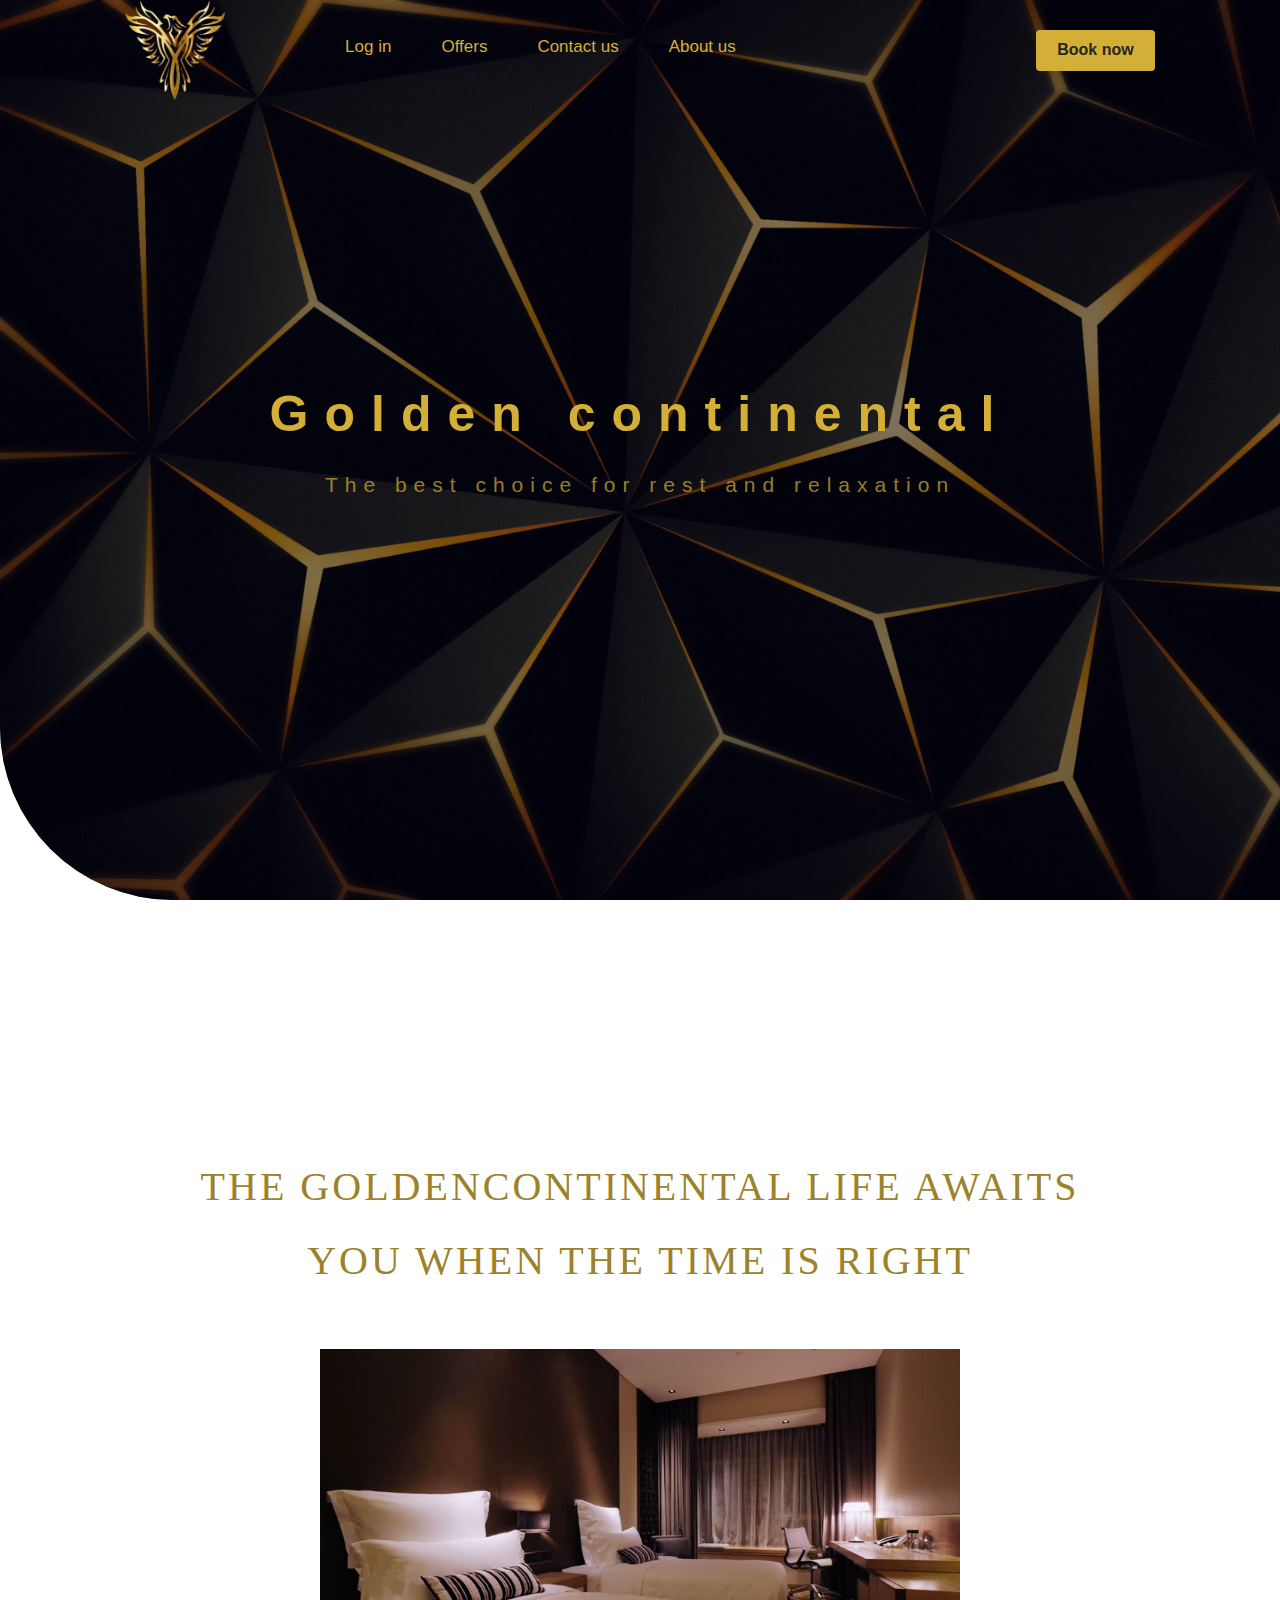
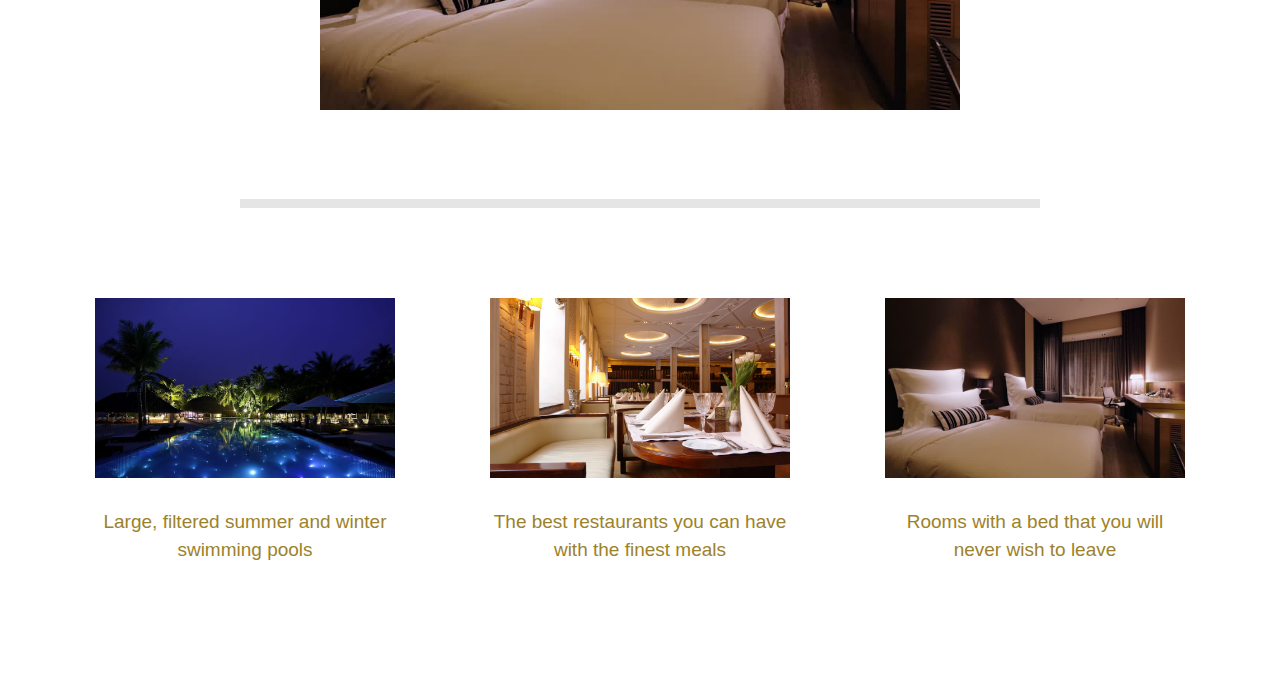
==== index.html @ 47ea2874 "not finished" ====
<!DOCTYPE html>
<html lang="en">

<head>
    <meta charset="UTF-8">
    <meta http-equiv="X-UA-Compatible" content="IE=edge">
    <meta name="viewport" content="width=device-width, initial-scale=1.0">
    <link rel="stylesheet" href="css/bootstrap.css">
    <link rel="stylesheet" href="css/index.css">

    <title>Golden continental</title>
</head>

<body>
    <header>
        <div class="container1">
            <div class="right-cont">
                <img src="images/download.png" alt="">
                <nav>
                    <ul>
                        <li>Log in</li>
                        <li>Offers</li>
                        <li>Contact us</li>
                        <li>About us</li>
                    </ul>
                </nav>
            </div>
            <button>Book now</button>
            <div class="icon-hamburger">
                <span></span>
                <span></span>
                <span></span>
            </div>
            <div class="icon-close">
                <span></span>
                <span></span>
            </div>
        </div>
        <div class="background">
            <h1>Golden continental</h1>
            <p>The best choice for rest and relaxation </p>
            <button>Book now</button>
        </div>
    </header>
    <div class="cont-fi-a">
        <h1>THE GOLDENCONTINENTAL LIFE AWAITS YOU
            WHEN THE TIME IS RIGHT</h1>
        <img src="images/4.jpg" alt="">
    </div>
    <hr>
    <hr>
    <hr>
    <hr>
    <hr>
    <hr>
    <hr>
    <hr>
    <hr>

    <div class="cont-se-a">
        <div>
            <img src="images/palm-trees-swimming-pool-night-wallpaper-preview.jpg" alt="">
            <p>Large, filtered summer and winter swimming pools</p>
        </div>
        <div>
            <img src="images/restaurants-lighting-design.jpg" alt="">
            <p>The best restaurants you can have with the finest meals</p>
        </div>
        <div>
            <img src="images/4.jpg" alt="">
            <p>Rooms with a bed that you will never wish to leave</p>
        </div>
    </div>









    <script src="js/jquery-3.5.1.min.js"></script>
    <script src="js/bootstrap.min.js"></script>
    <script src="js/index.js"></script>

</body>

</html>
---- css/index.css ----
::selection
{
    background-color: black;
    color: cornsilk;
}

/*heeder*/
header
{
    background-color: black;
    height: 100vh;
    border-radius: 0 0 0 173px;
}
header .container1
{
    
    height: 100px;
    padding: 0;
    margin: 0px;
    display: flex;
    justify-content: space-around;
    align-items: center;
    z-index: 2;
    position: relative;
    
    
}
header .container1 .right-cont
{
    display: flex;
    align-items: center;
    overflow: hidden;
}
header .container1 .right-cont nav ul
{
    display: flex;
    list-style: none;
    margin-left: 80px;
    margin-top: 10px;

}
header .container1 .right-cont nav ul li
{
    color:#D4AF37 ;
    font-weight: 500;
    margin-right: 50px;
    font-size: 17px;
    cursor: pointer;

}
header .container1 .right-cont nav ul li:hover
{
    text-decoration: underline  ;
}
header .container1 .right-cont nav ul li:active
{
    color:grey;
}
header .container1 img
{
    width: 100px;
}
 button
{
    background-color:#D4AF37;
    font-weight: bold;
    border: none;
    color: rgb(37, 37, 37);
    border-radius: 4px;
    width: 119px;
    height: 41px;
    cursor: pointer;
    z-index: 2;
}
header .container1 button:hover
{
    background-color: black;
    color: #D4AF37;
}
button:focus
{
    outline: none;
}
header .background
{
    position: relative;
    top: -100px;
    height: 100vh;
    display: flex;
    flex-direction: column;
    align-items: center;
    justify-content: center;
} 
header .background::before
{
    background-image: url("../images/triangle-solid-black-gold-4k-abstract.jpg");
    content: "";
    background-repeat: no-repeat;
    background-size:cover;
    opacity: .5;
    position: absolute;
    top: 0px;
    right: 0px;
    bottom: 0px;
    left: 0px;
    z-index: 1;
    border-radius: 0 0 0 173px;
}
header .background h1
{
    color:#D4AF37;
    font-size: 50px;
    font-weight: bold;
    letter-spacing: 16px;  
    z-index: 1; 
}
header .background p
{
    color: #D4AF37;
    margin-top: 17px;
    font-size: 21px;
    opacity: .7;
    font-weight: 500;
    letter-spacing: 7px;
    z-index: 1;
}
.background button
{
    display: none;
}
.icon-hamburger
{
    display: flex;
    flex-direction: column;
    display: none;
    
}
.icon-hamburger span
{
    width: 50px;
    height: 2px;
    background-color: #D4AF37; 
    margin-top: 10px;
    
}
.icon-close
{
    display: flex;
    flex-direction: column;
    display: none;
}
.icon-close span
{
    width: 50px;
    height: 5px;
    background-color: #D4AF37;
    margin: -2px; 
}
.icon-close span:first-of-type
{
    transform: rotateZ(45deg);
}
.icon-close span:last-of-type
{
    transform: rotateZ(-45deg);

}
@media only screen and (max-width:500px)
{
    header .container1 .right-cont nav
    {
        display: none;
        height: 354px;
    }
    header .background h1
    {
        margin-bottom: 41px;
        font-size:2em;
        letter-spacing: 3px;
    }
    header .background p
    {
        letter-spacing: 3px;
        font-size: 24px;
        padding-right: 5%;
        padding-left: 5%;
        text-align: center;
        margin-bottom: 50px;
    }
    header .container1 button
    {
        display: none;
    }
    .background button
    {
        display: block;
        z-index: 1;
    }
    header .container1 img
    {
        width: 80px;
        margin: 0;;
    }
    .icon-hamburger
    {
        display: inherit;
    }
    header .container1 .right-cont nav ul
    {
        flex-direction: column;
        align-items: center;
        margin: auto;
        margin-top: 50px;
    }
    header .container1 .right-cont nav ul li
    {
        font-size: 26px;
        margin-bottom: 30px;
    }
}
/*header*/
/*cont-fi-a*/
.cont-fi-a
{
    margin-top: 250px;
    display: flex;
    flex-direction:column ;
    align-items: center;
}
.cont-fi-a h1
{
    font-weight: 100;
    font-family: "ui-monospace";
    margin: auto 15% 4% 15%;
    text-align: center;
    line-height: 74px;
    letter-spacing: 3px;
    color: #9c822b

}
.cont-fi-a img
{
    width: 50%;
    margin-bottom: 100px;
}
@media only screen and (max-width:500px)
{
    .cont-fi-a h1
    {
        font-size: 161%;
        line-height: 41px;
        letter-spacing: 4px;
    }
    .cont-fi-a img
    {

        margin-top:50px;
        width: 80%;
    }
}
/*cont-fi-a*/
hr
{
    height: 1px;
    width: 800px;
    color:;
    margin: -3px auto;
}
/*cont-se-a*/
.cont-se-a 
{
    margin-top:100px ;
    display: flex;
    justify-content: space-evenly;
    margin-bottom: 100px;
}
.cont-se-a div
{
    width: 300px;
    display: flex;
    flex-direction: column;
    align-items: center;
    text-align: center;
}

.cont-se-a img
{
    height: 180px;
    width: 300px;
    margin-bottom: 30px;
}
.cont-se-a p
{
    color: #9c822b ;
    font-size: 19px;
    font-weight: 400;
}

/*cont-se-a*/
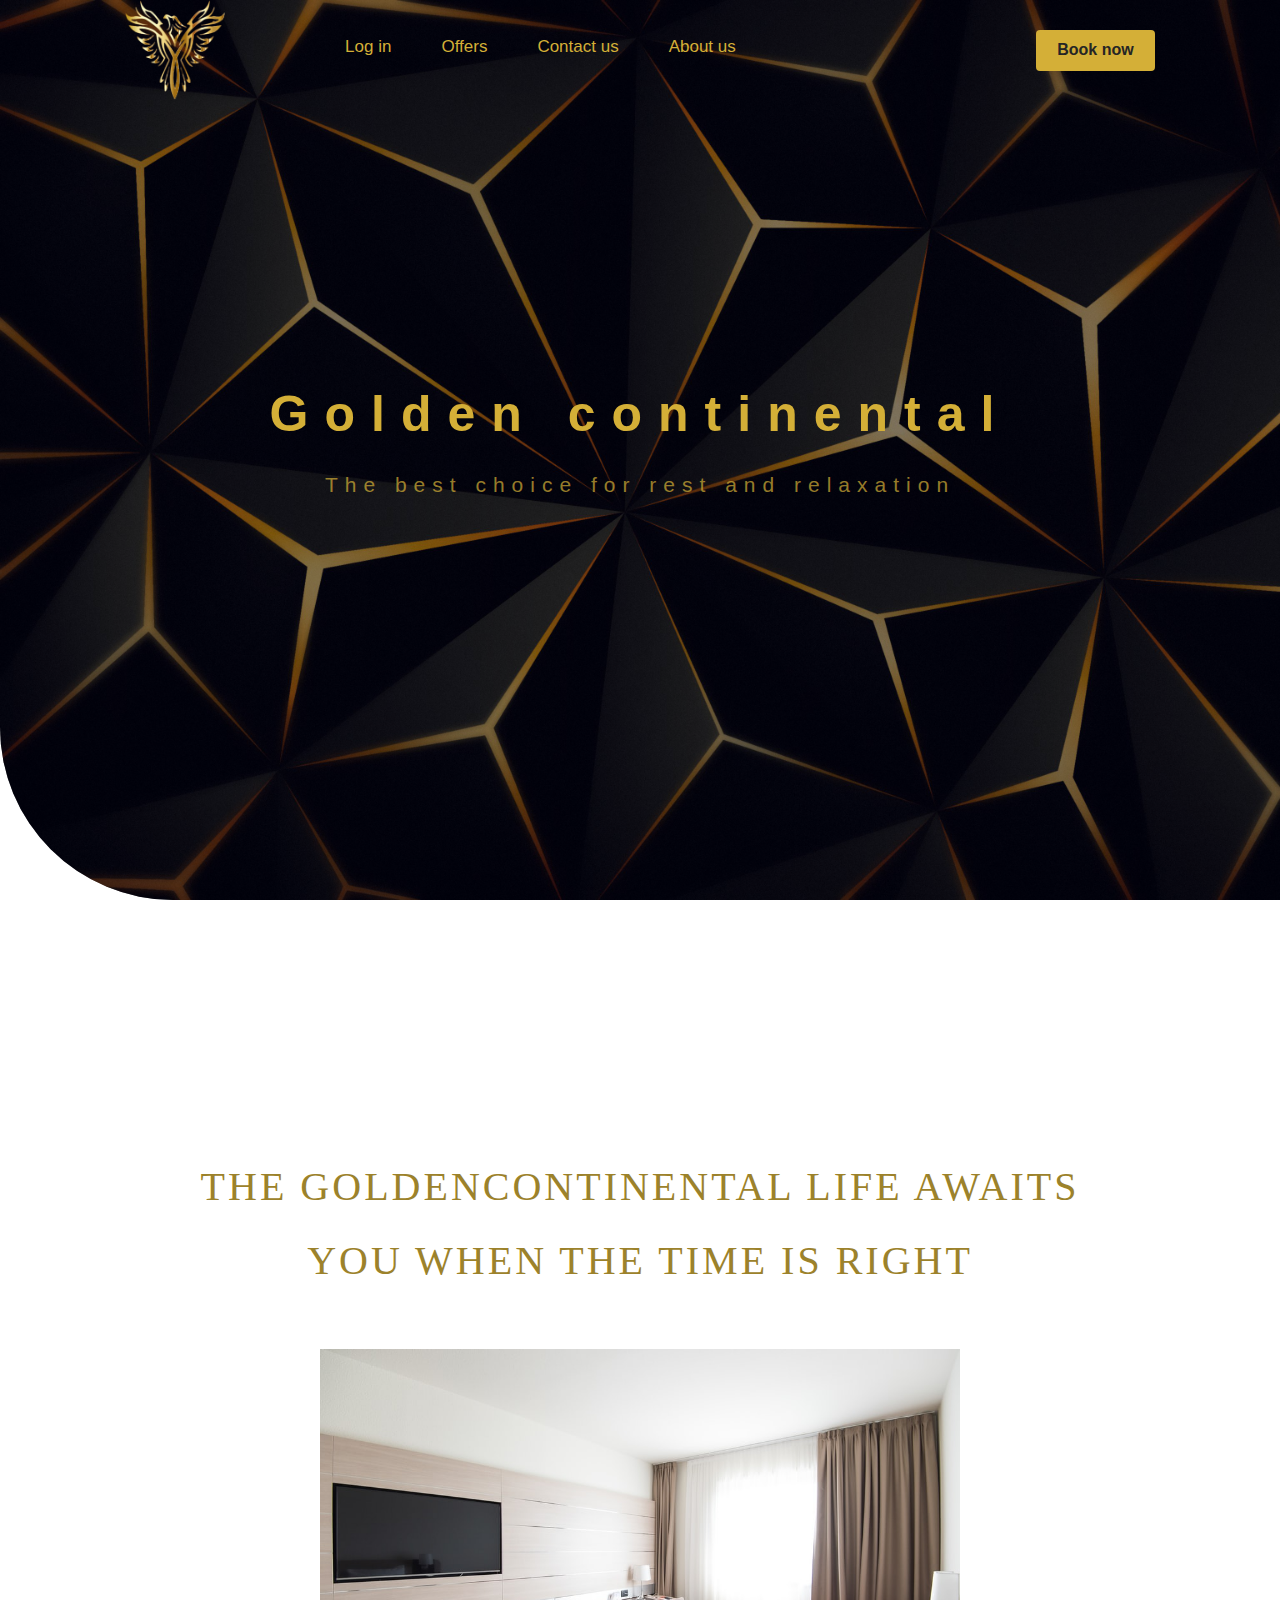
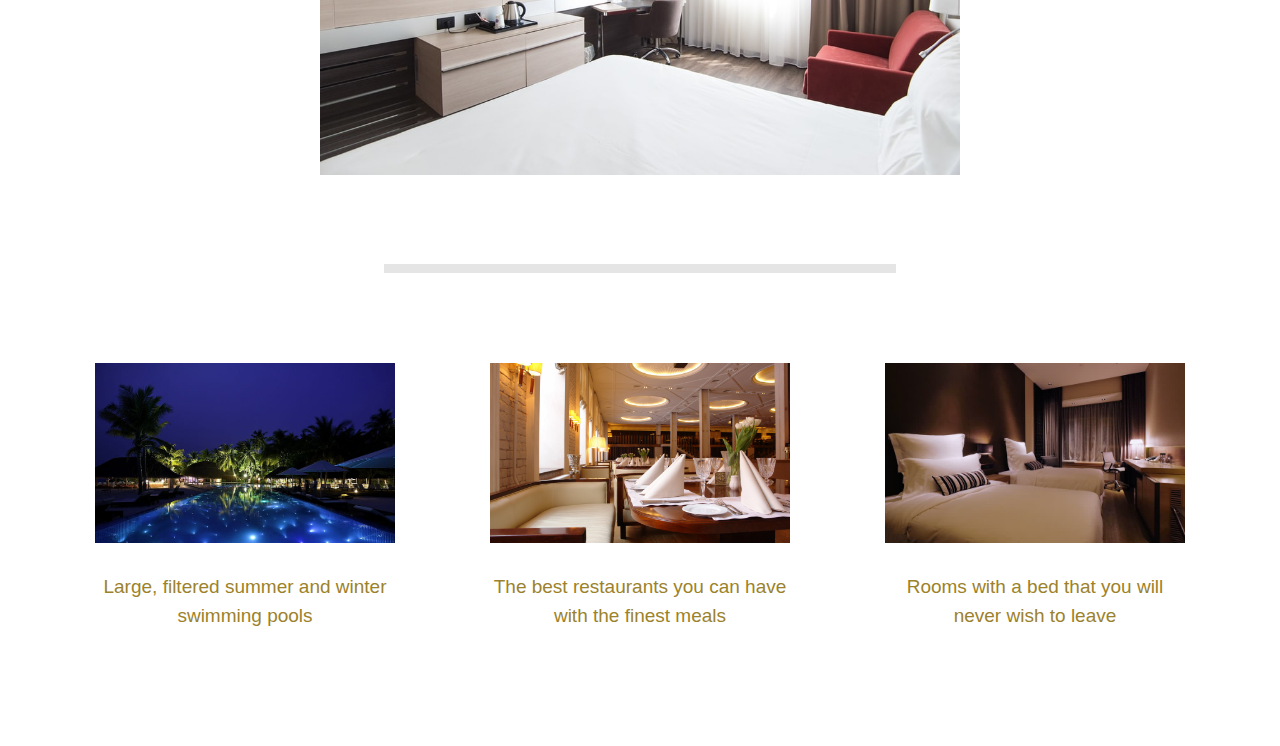
==== commit 33241c07: "not finished" ====
--- a/index.html
+++ b/index.html
@@ -45,7 +45,7 @@
     <div class="cont-fi-a">
         <h1>THE GOLDENCONTINENTAL LIFE AWAITS YOU
             WHEN THE TIME IS RIGHT</h1>
-        <img src="images/4.jpg" alt="">
+        <img src="images/photo-1576675784432-994941412b3d.jpg" alt="">
     </div>
     <hr>
     <hr>
--- a/css/index.css
+++ b/css/index.css
@@ -262,8 +262,7 @@
 hr
 {
     height: 1px;
-    width: 800px;
-    color:;
+    width: 40%;
     margin: -3px auto;
 }
 /*cont-se-a*/
@@ -273,6 +272,7 @@
     display: flex;
     justify-content: space-evenly;
     margin-bottom: 100px;
+    flex-wrap: wrap;
 }
 .cont-se-a div
 {
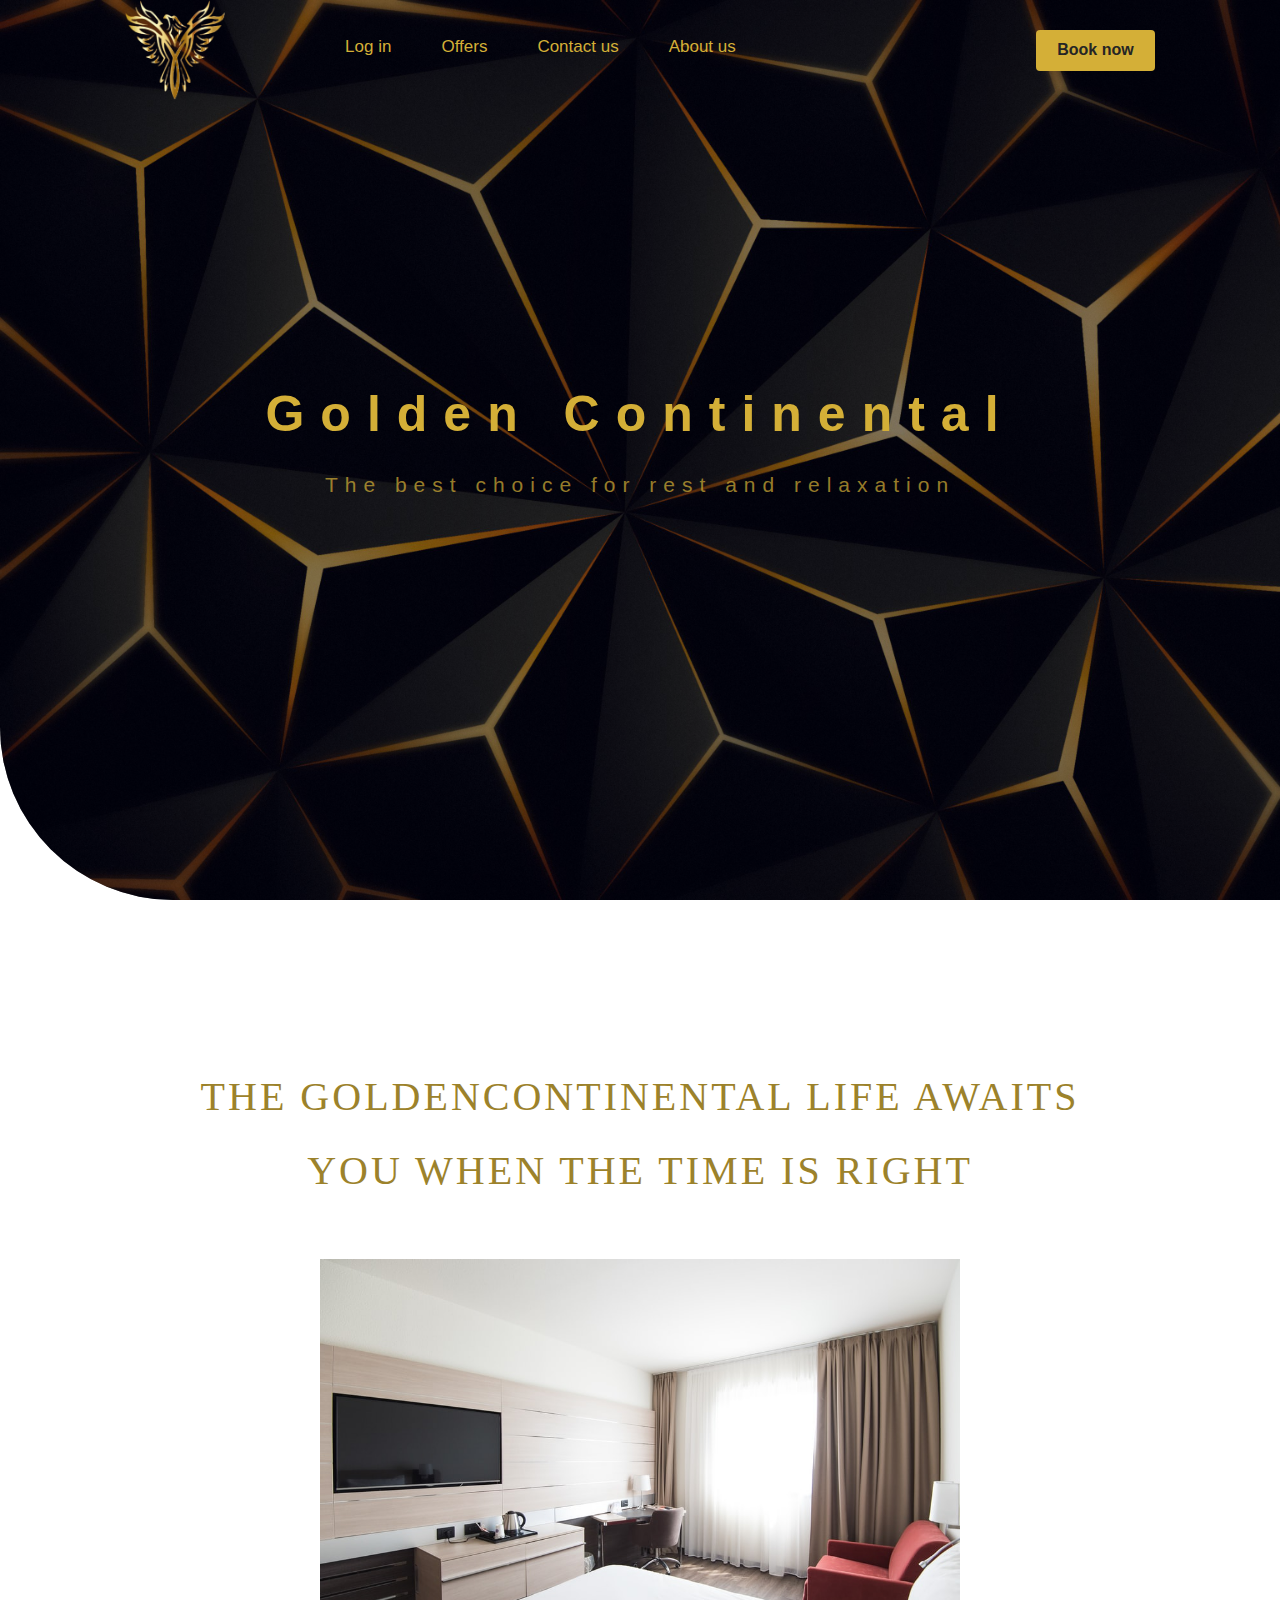
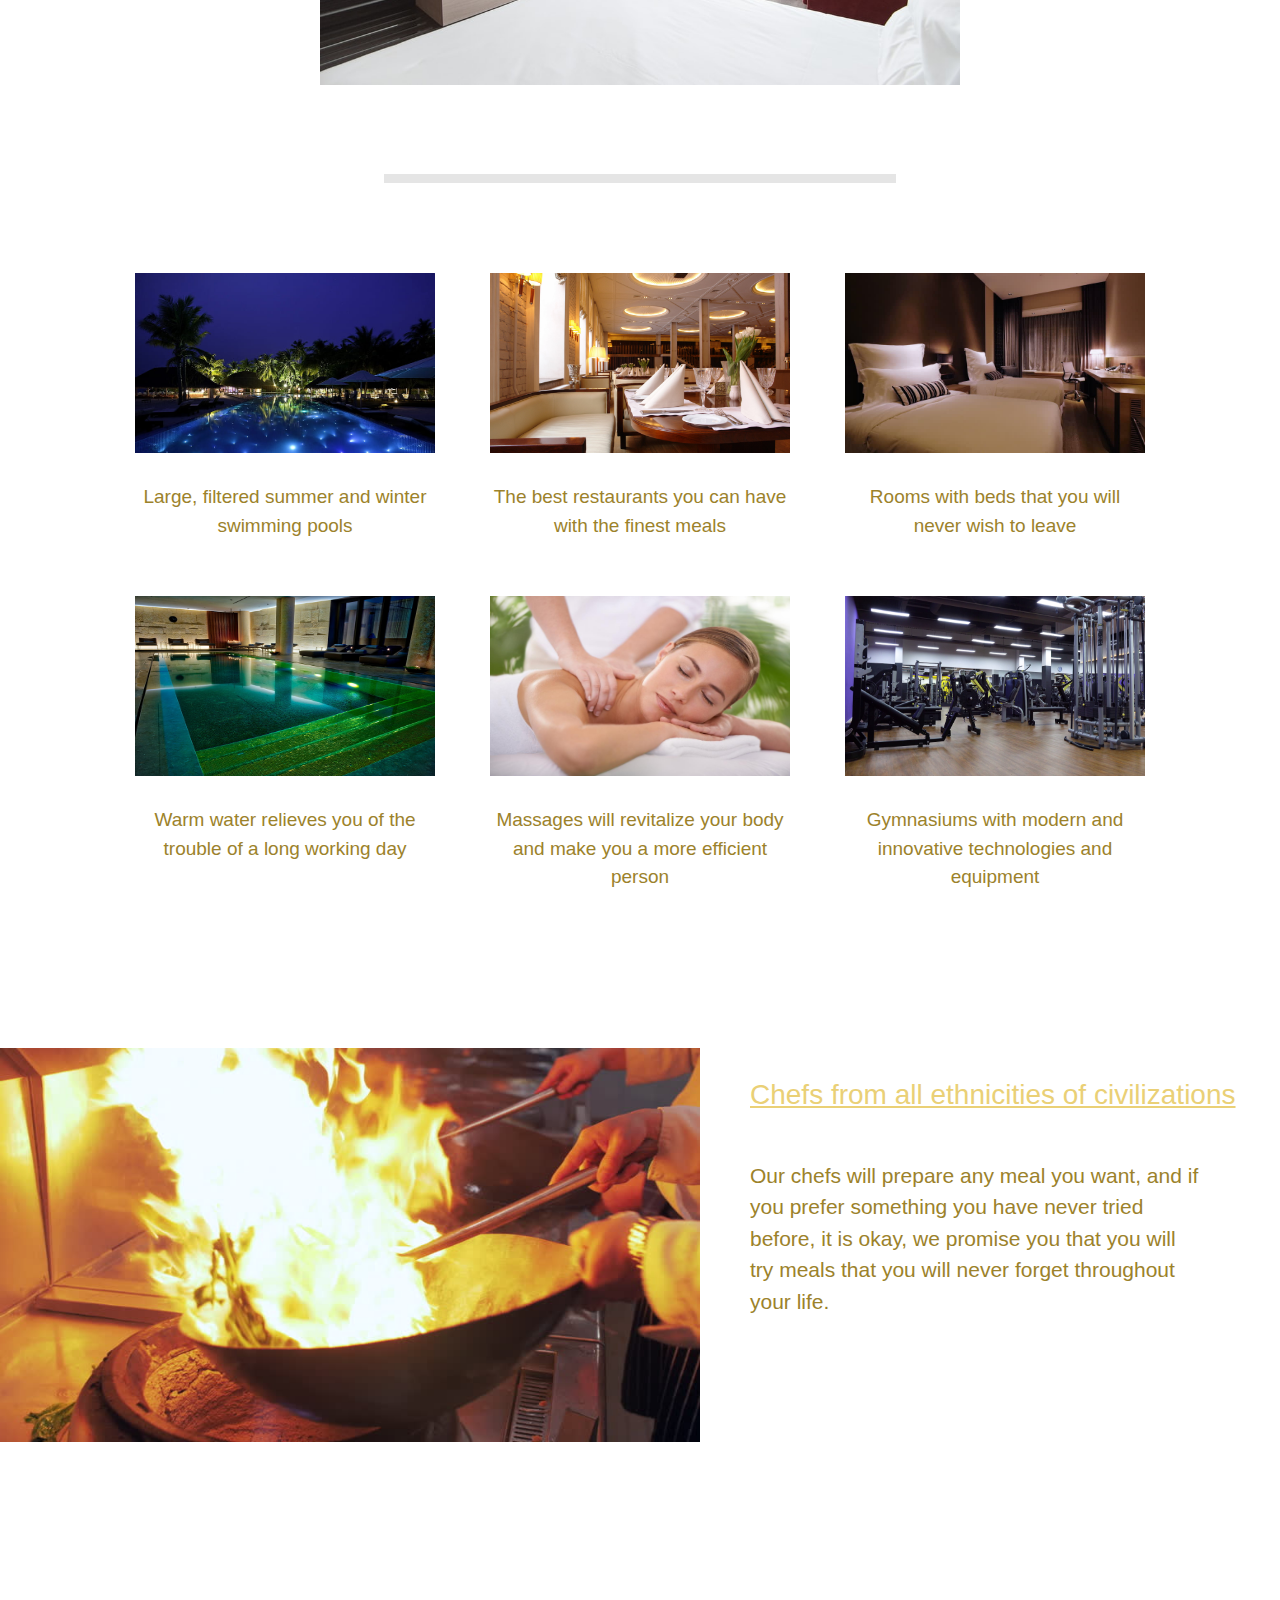
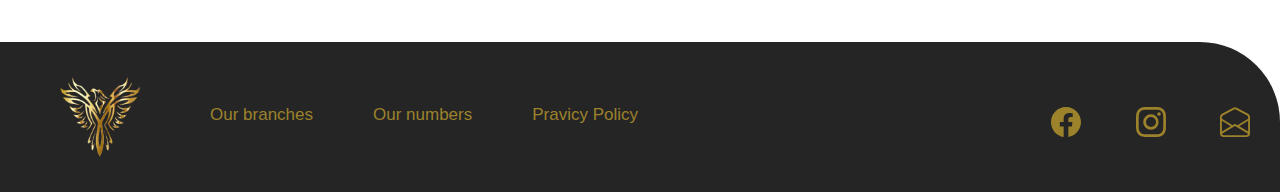
==== commit 0d86da30: "finished" ====
--- a/index.html
+++ b/index.html
@@ -8,7 +8,7 @@
     <link rel="stylesheet" href="css/bootstrap.css">
     <link rel="stylesheet" href="css/index.css">
 
-    <title>Golden continental</title>
+    <title>Golden Continental</title>
 </head>
 
 <body>
@@ -37,7 +37,7 @@
             </div>
         </div>
         <div class="background">
-            <h1>Golden continental</h1>
+            <h1>Golden Continental</h1>
             <p>The best choice for rest and relaxation </p>
             <button>Book now</button>
         </div>
@@ -68,12 +68,52 @@
         </div>
         <div>
             <img src="images/4.jpg" alt="">
-            <p>Rooms with a bed that you will never wish to leave</p>
+            <p>Rooms with beds that you will never wish to leave</p>
+        </div>
+        <div>
+            <img src="images/pool-4k-for-desktop-hd-wallpaper-preview.jpg" alt="">
+            <p>Warm water relieves you of the trouble of a long working day</p>
+        </div>
+        <div>
+            <img src="images/f48bea6d93f02b6201d455607686fa6f.jpeg" alt="">
+            <p>Massages will revitalize your body and make you a more efficient person</p>
+        </div>
+        <div>
+            <img src="images/videoblocks-the-interior-of-an-empty-gym_bemcxtfgim_thumbnail-1080_12.png" alt="">
+            <p>Gymnasiums with modern and innovative technologies and equipment</p>
         </div>
     </div>
-
-
-
+    <div class="cont-thi-a">
+        <img src="images/1.jpg" alt="">
+        <div>
+            <h3>Chefs from all ethnicities of civilizations</h3>
+            <p>Our chefs will prepare any meal you want, and if you prefer something you have never tried before, it is
+                okay, we promise you that you will try meals that you will never forget throughout your life.</p>
+        </div>
+    </div>
+    <footer>
+        <nav>
+            <img src="images/download.png" alt="">
+            <ul>
+                <li>Our branches</li>
+                <li>Our numbers</li>
+                <li>Pravicy Policy</li>
+            </ul>
+        </nav>
+        <div>
+            <svg xmlns="http://www.w3.org/2000/svg" width="30" height="30" fill="currentColor" class="bi bi-facebook"
+                viewBox="0 0 16 16">
+                <path
+                    d="M16 8.049c0-4.446-3.582-8.05-8-8.05C3.58 0-.002 3.603-.002 8.05c0 4.017 2.926 7.347 6.75 7.951v-5.625h-2.03V8.05H6.75V6.275c0-2.017 1.195-3.131 3.022-3.131.876 0 1.791.157 1.791.157v1.98h-1.009c-.993 0-1.303.621-1.303 1.258v1.51h2.218l-.354 2.326H9.25V16c3.824-.604 6.75-3.934 6.75-7.951z" />
+            </svg>
+            <svg xmlns="http://www.w3.org/2000/svg" width="30" height="30" fill="currentColor" class="bi bi-instagram" viewBox="0 0 16 16">
+                <path d="M8 0C5.829 0 5.556.01 4.703.048 3.85.088 3.269.222 2.76.42a3.917 3.917 0 0 0-1.417.923A3.927 3.927 0 0 0 .42 2.76C.222 3.268.087 3.85.048 4.7.01 5.555 0 5.827 0 8.001c0 2.172.01 2.444.048 3.297.04.852.174 1.433.372 1.942.205.526.478.972.923 1.417.444.445.89.719 1.416.923.51.198 1.09.333 1.942.372C5.555 15.99 5.827 16 8 16s2.444-.01 3.298-.048c.851-.04 1.434-.174 1.943-.372a3.916 3.916 0 0 0 1.416-.923c.445-.445.718-.891.923-1.417.197-.509.332-1.09.372-1.942C15.99 10.445 16 10.173 16 8s-.01-2.445-.048-3.299c-.04-.851-.175-1.433-.372-1.941a3.926 3.926 0 0 0-.923-1.417A3.911 3.911 0 0 0 13.24.42c-.51-.198-1.092-.333-1.943-.372C10.443.01 10.172 0 7.998 0h.003zm-.717 1.442h.718c2.136 0 2.389.007 3.232.046.78.035 1.204.166 1.486.275.373.145.64.319.92.599.28.28.453.546.598.92.11.281.24.705.275 1.485.039.843.047 1.096.047 3.231s-.008 2.389-.047 3.232c-.035.78-.166 1.203-.275 1.485a2.47 2.47 0 0 1-.599.919c-.28.28-.546.453-.92.598-.28.11-.704.24-1.485.276-.843.038-1.096.047-3.232.047s-2.39-.009-3.233-.047c-.78-.036-1.203-.166-1.485-.276a2.478 2.478 0 0 1-.92-.598 2.48 2.48 0 0 1-.6-.92c-.109-.281-.24-.705-.275-1.485-.038-.843-.046-1.096-.046-3.233 0-2.136.008-2.388.046-3.231.036-.78.166-1.204.276-1.486.145-.373.319-.64.599-.92.28-.28.546-.453.92-.598.282-.11.705-.24 1.485-.276.738-.034 1.024-.044 2.515-.045v.002zm4.988 1.328a.96.96 0 1 0 0 1.92.96.96 0 0 0 0-1.92zm-4.27 1.122a4.109 4.109 0 1 0 0 8.217 4.109 4.109 0 0 0 0-8.217zm0 1.441a2.667 2.667 0 1 1 0 5.334 2.667 2.667 0 0 1 0-5.334z"/>
+              </svg>
+              <svg xmlns="http://www.w3.org/2000/svg" width="30" height="30" fill="currentColor" class="bi bi-envelope-open" viewBox="0 0 16 16">
+                <path d="M8.47 1.318a1 1 0 0 0-.94 0l-6 3.2A1 1 0 0 0 1 5.4v.818l5.724 3.465L8 8.917l1.276.766L15 6.218V5.4a1 1 0 0 0-.53-.882l-6-3.2zM15 7.388l-4.754 2.877L15 13.117v-5.73zm-.035 6.874L8 10.083l-6.965 4.18A1 1 0 0 0 2 15h12a1 1 0 0 0 .965-.738zM1 13.117l4.754-2.852L1 7.387v5.73zM7.059.435a2 2 0 0 1 1.882 0l6 3.2A2 2 0 0 1 16 5.4V14a2 2 0 0 1-2 2H2a2 2 0 0 1-2-2V5.4a2 2 0 0 1 1.059-1.765l6-3.2z"/>
+              </svg>
+        </div>
+    </footer>
 
 
 
--- a/css/index.css
+++ b/css/index.css
@@ -222,7 +222,7 @@
 /*cont-fi-a*/
 .cont-fi-a
 {
-    margin-top: 250px;
+    margin-top: 160px;
     display: flex;
     flex-direction:column ;
     align-items: center;
@@ -273,6 +273,8 @@
     justify-content: space-evenly;
     margin-bottom: 100px;
     flex-wrap: wrap;
+    padding-left: 80px;
+    padding-right: 80px;
 }
 .cont-se-a div
 {
@@ -281,6 +283,7 @@
     flex-direction: column;
     align-items: center;
     text-align: center;
+    margin-bottom: 40px;
 }
 
 .cont-se-a img
@@ -295,5 +298,149 @@
     font-size: 19px;
     font-weight: 400;
 }
-
-/*cont-se-a*/+/*cont-thi-a*/
+.cont-thi-a
+{
+    display: flex;
+    justify-content: space-between;
+    margin-bottom: 200px;
+}
+.cont-thi-a img
+{
+    width: 700px;
+}
+.cont-thi-a div
+{
+    padding-left: 50px;
+    padding-top: 30px;
+}
+.cont-thi-a div h3
+{
+    color: #ead076;
+    text-decoration: underline;
+}
+.cont-thi-a div p
+{
+    padding-right: 80px;
+    padding-top: 40px;
+    font-size: 21px;
+    color: #9c822b ;;
+}
+@media only screen and (max-width:500px)
+{
+    .cont-thi-a
+    {
+        flex-direction: column;
+        align-items: center;
+    }
+    .cont-thi-a div
+    {
+        margin: auto;
+        padding: initial;
+        display: flex;
+        flex-direction: column;
+        align-items: center;
+    }
+    .cont-thi-a img
+    {
+        width: 368px;
+    }
+    .cont-thi-a div h3
+    {
+        font-size: 27px;
+        margin-bottom: 30px;
+        margin-top: 20px;
+        text-align: center;
+    }
+    .cont-thi-a div p
+    {
+        text-align: center;
+        font-size: 1.7em;
+        padding: initial;
+        margin: auto;
+        padding-right: 8%;
+        padding-left: 8%;
+    }
+}
+/*cont-thi-a*/
+/*footer*/
+footer
+{
+    height: 150px;
+    background-color: rgb(37, 37, 37);
+    border-radius: 0px 80px 0px 0px ;
+    display: flex;
+    justify-content: space-between;
+}
+footer  nav img
+{
+    width: 80px;
+    object-fit: contain;
+}
+footer nav
+{
+    display: flex;
+    margin-left: 60px;
+}
+footer nav ul
+{
+    display: flex;
+    list-style: none;
+    margin-top: 30PX;
+}
+footer nav ul li 
+{
+    color: #9c822b;
+    margin: 30px;
+    font-size: 17PX;
+    font-weight: 500;
+    cursor: pointer;
+}
+footer nav ul li:hover
+{
+    text-decoration: underline;
+}
+footer nav ul li:active
+{
+    color: #ceb359;
+}
+footer div svg
+{
+    
+    color: #9c822b;
+    margin: 20px;
+    margin-top: 65px;
+    margin-right: 30px;
+    cursor: pointer;
+}
+footer div svg:active
+{
+    color: #ead076;;
+}
+@media only screen and (max-width:500px)
+{
+    footer
+    {
+        flex-direction: column;
+        height: 600px;
+        align-items: center;
+    }
+    footer nav 
+    {
+        flex-direction: column;
+        align-items: center;
+        margin: initial;
+        margin-top: 50px;
+    }
+    footer nav ul
+    {
+        flex-direction: column;
+        align-items: center;
+        padding-left: initial;
+    }
+    footer nav ul li
+    {
+        font-size: 20px;
+    }
+}
+/*footer*/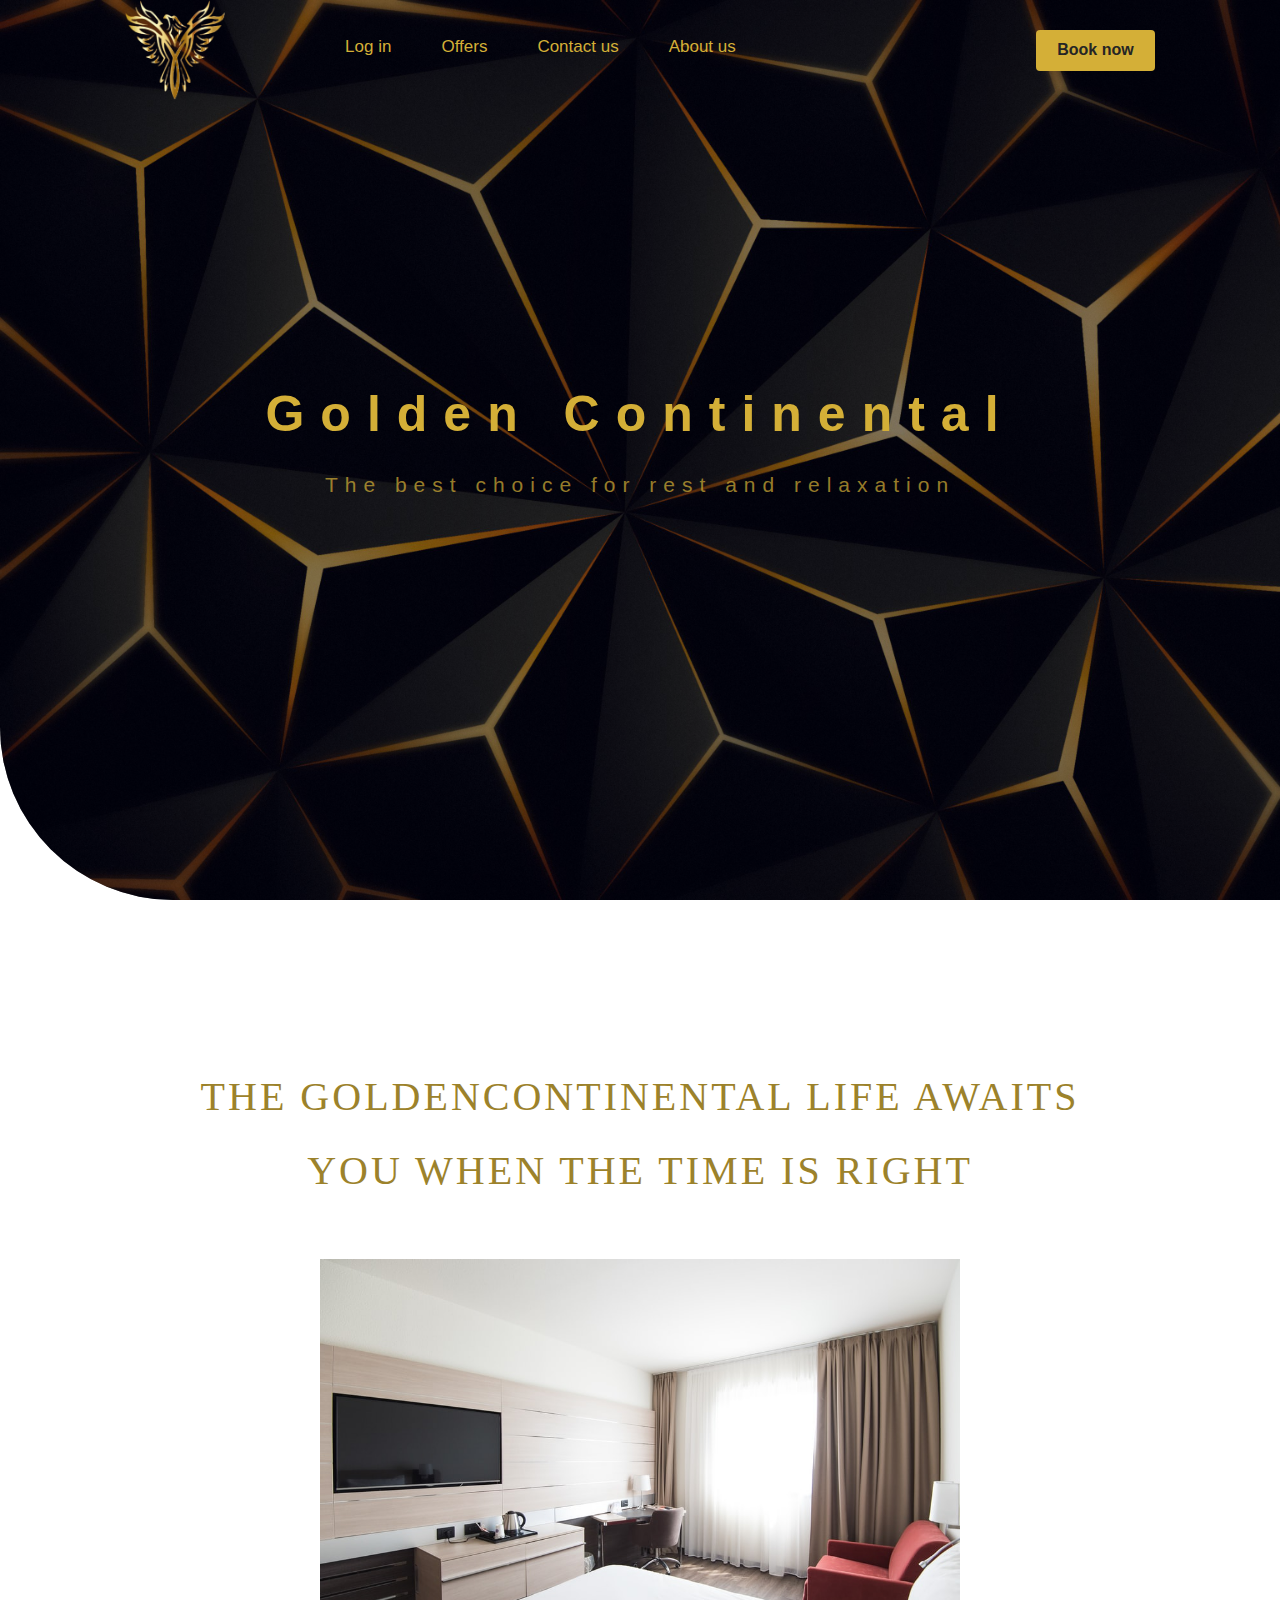
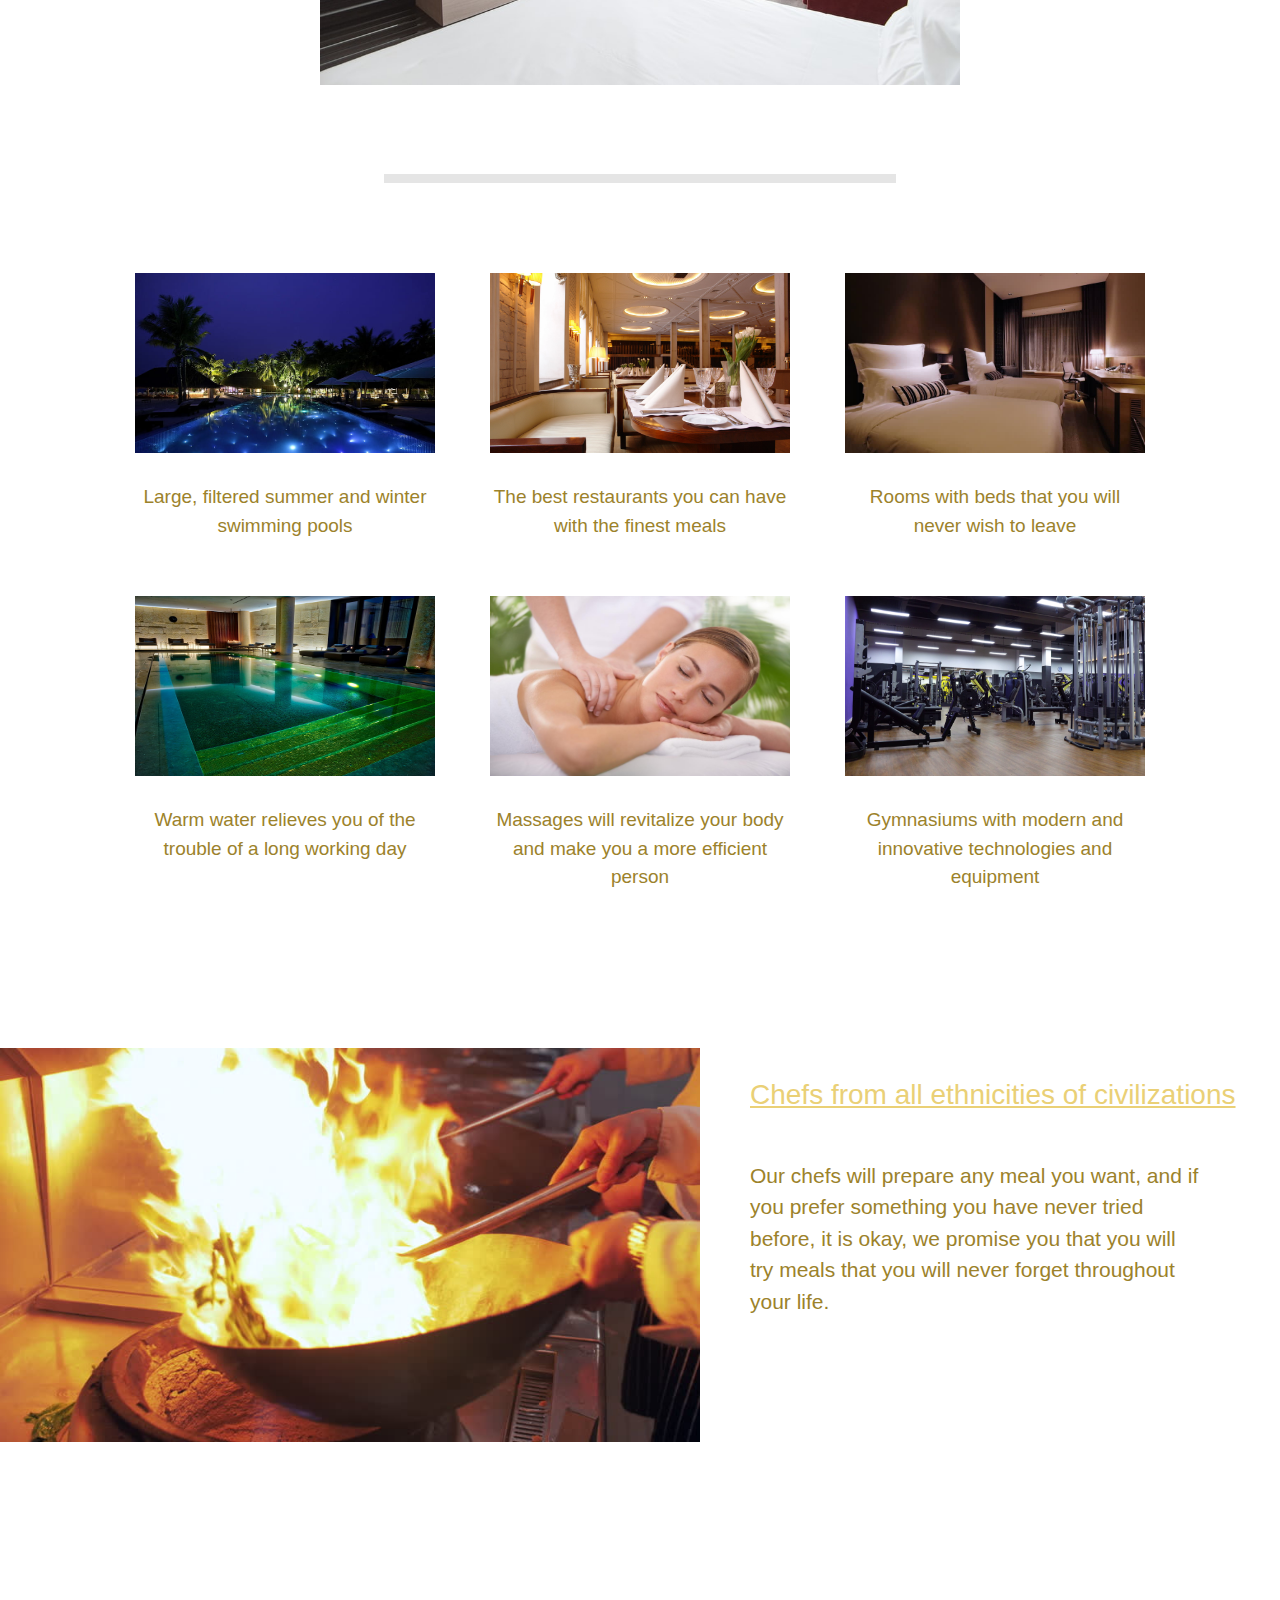
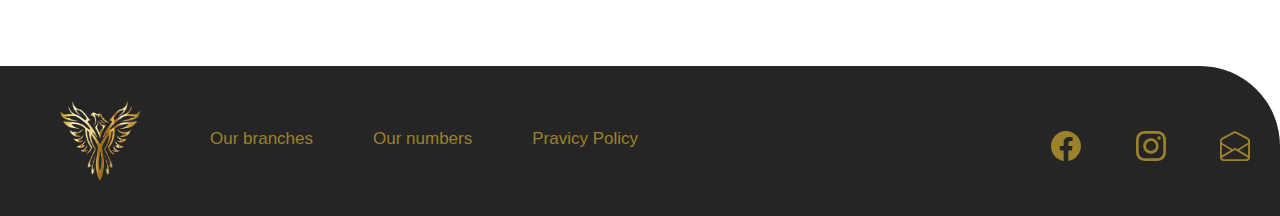
==== commit 88b19acb: "links added" ====
--- a/index.html
+++ b/index.html
@@ -18,10 +18,10 @@
                 <img src="images/download.png" alt="">
                 <nav>
                     <ul>
-                        <li>Log in</li>
-                        <li>Offers</li>
-                        <li>Contact us</li>
-                        <li>About us</li>
+                        <li> <a href=""> Log in </a></li>
+                        <li> <a href="">Offers</a></li>
+                        <li><a href="#b">Contact us</a></li>
+                        <li> <a href="#a">About us</a></li>
                     </ul>
                 </nav>
             </div>
@@ -47,7 +47,7 @@
             WHEN THE TIME IS RIGHT</h1>
         <img src="images/photo-1576675784432-994941412b3d.jpg" alt="">
     </div>
-    <hr>
+    <hr id="a">
     <hr>
     <hr>
     <hr>
@@ -91,6 +91,7 @@
                 okay, we promise you that you will try meals that you will never forget throughout your life.</p>
         </div>
     </div>
+    <br id="b">
     <footer>
         <nav>
             <img src="images/download.png" alt="">
--- a/css/index.css
+++ b/css/index.css
@@ -1,3 +1,7 @@
+html 
+{
+        scroll-behavior: smooth;
+}
 ::selection
 {
     background-color: black;
@@ -39,7 +43,7 @@
     margin-top: 10px;
 
 }
-header .container1 .right-cont nav ul li
+header .container1 .right-cont nav ul  li a
 {
     color:#D4AF37 ;
     font-weight: 500;
@@ -212,10 +216,11 @@
         margin: auto;
         margin-top: 50px;
     }
-    header .container1 .right-cont nav ul li
+    header .container1 .right-cont nav ul li a
     {
         font-size: 26px;
         margin-bottom: 30px;
+        display: block;
     }
 }
 /*header*/
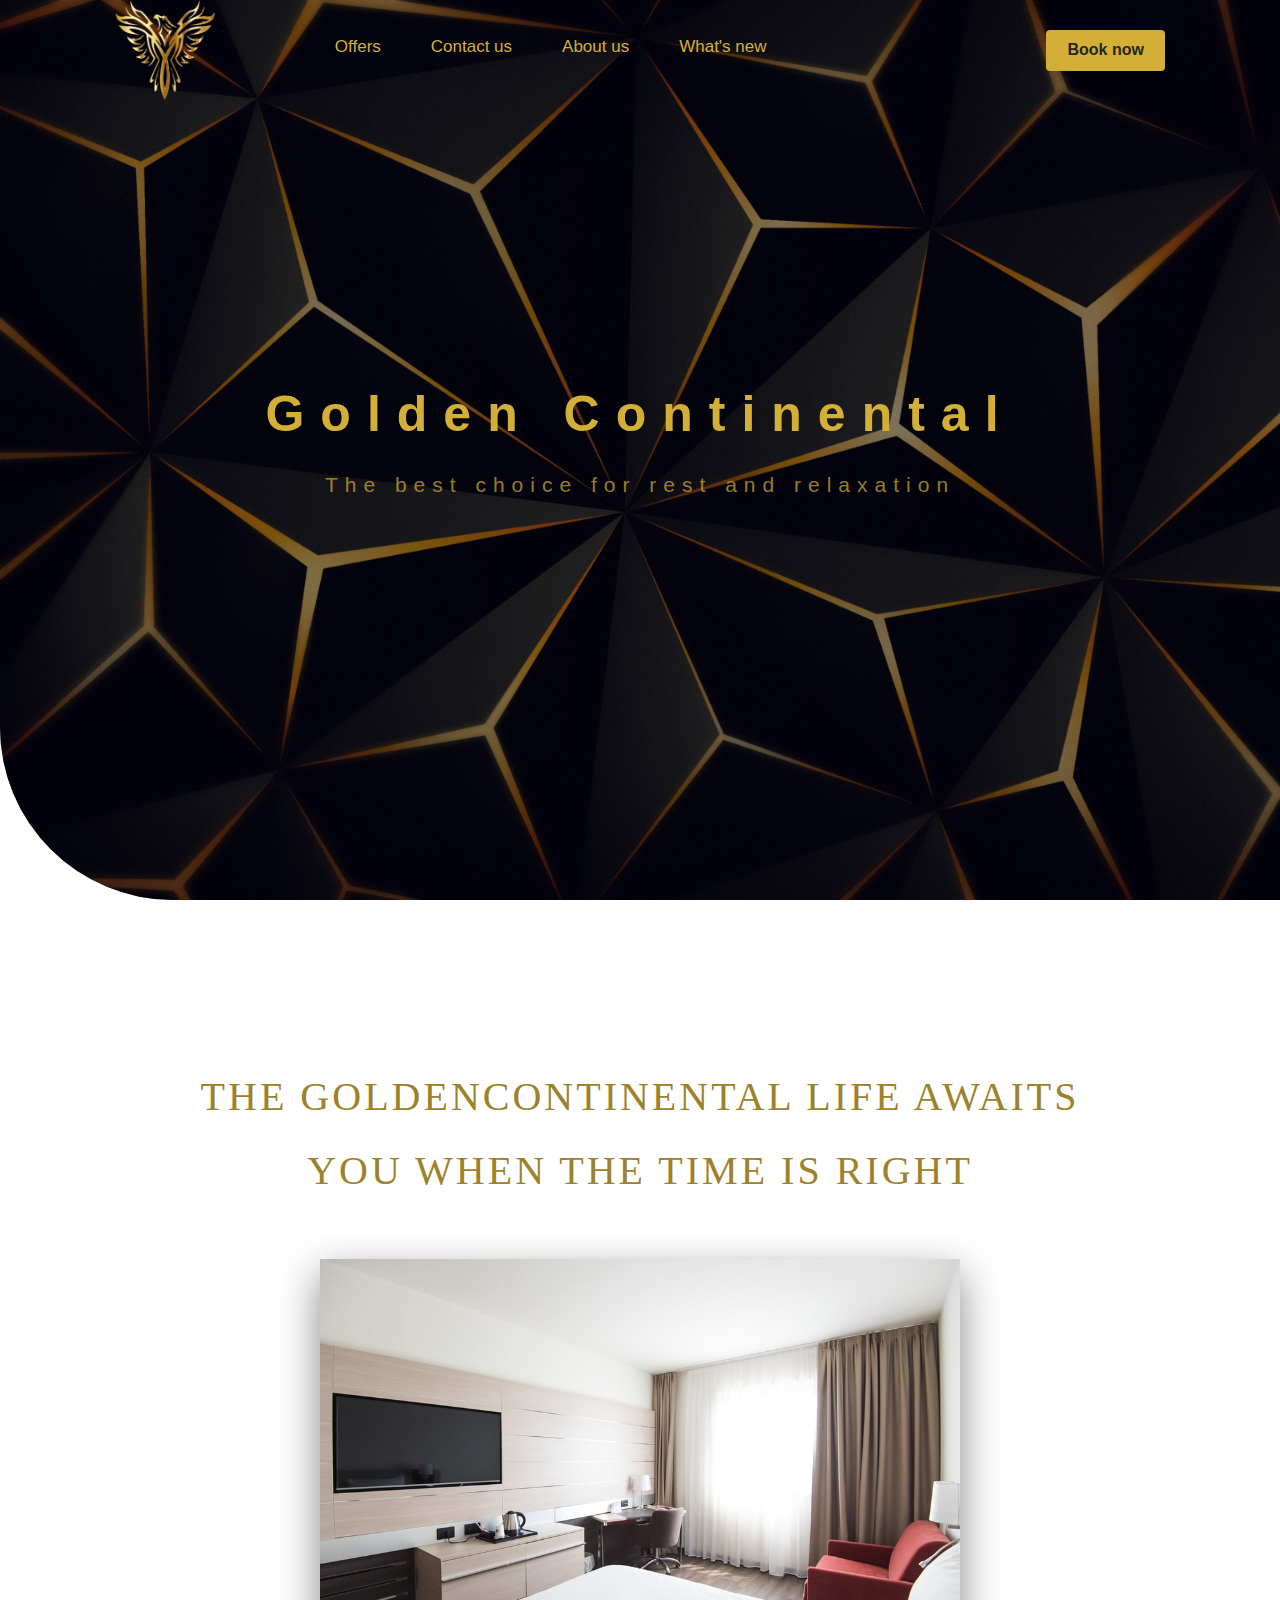
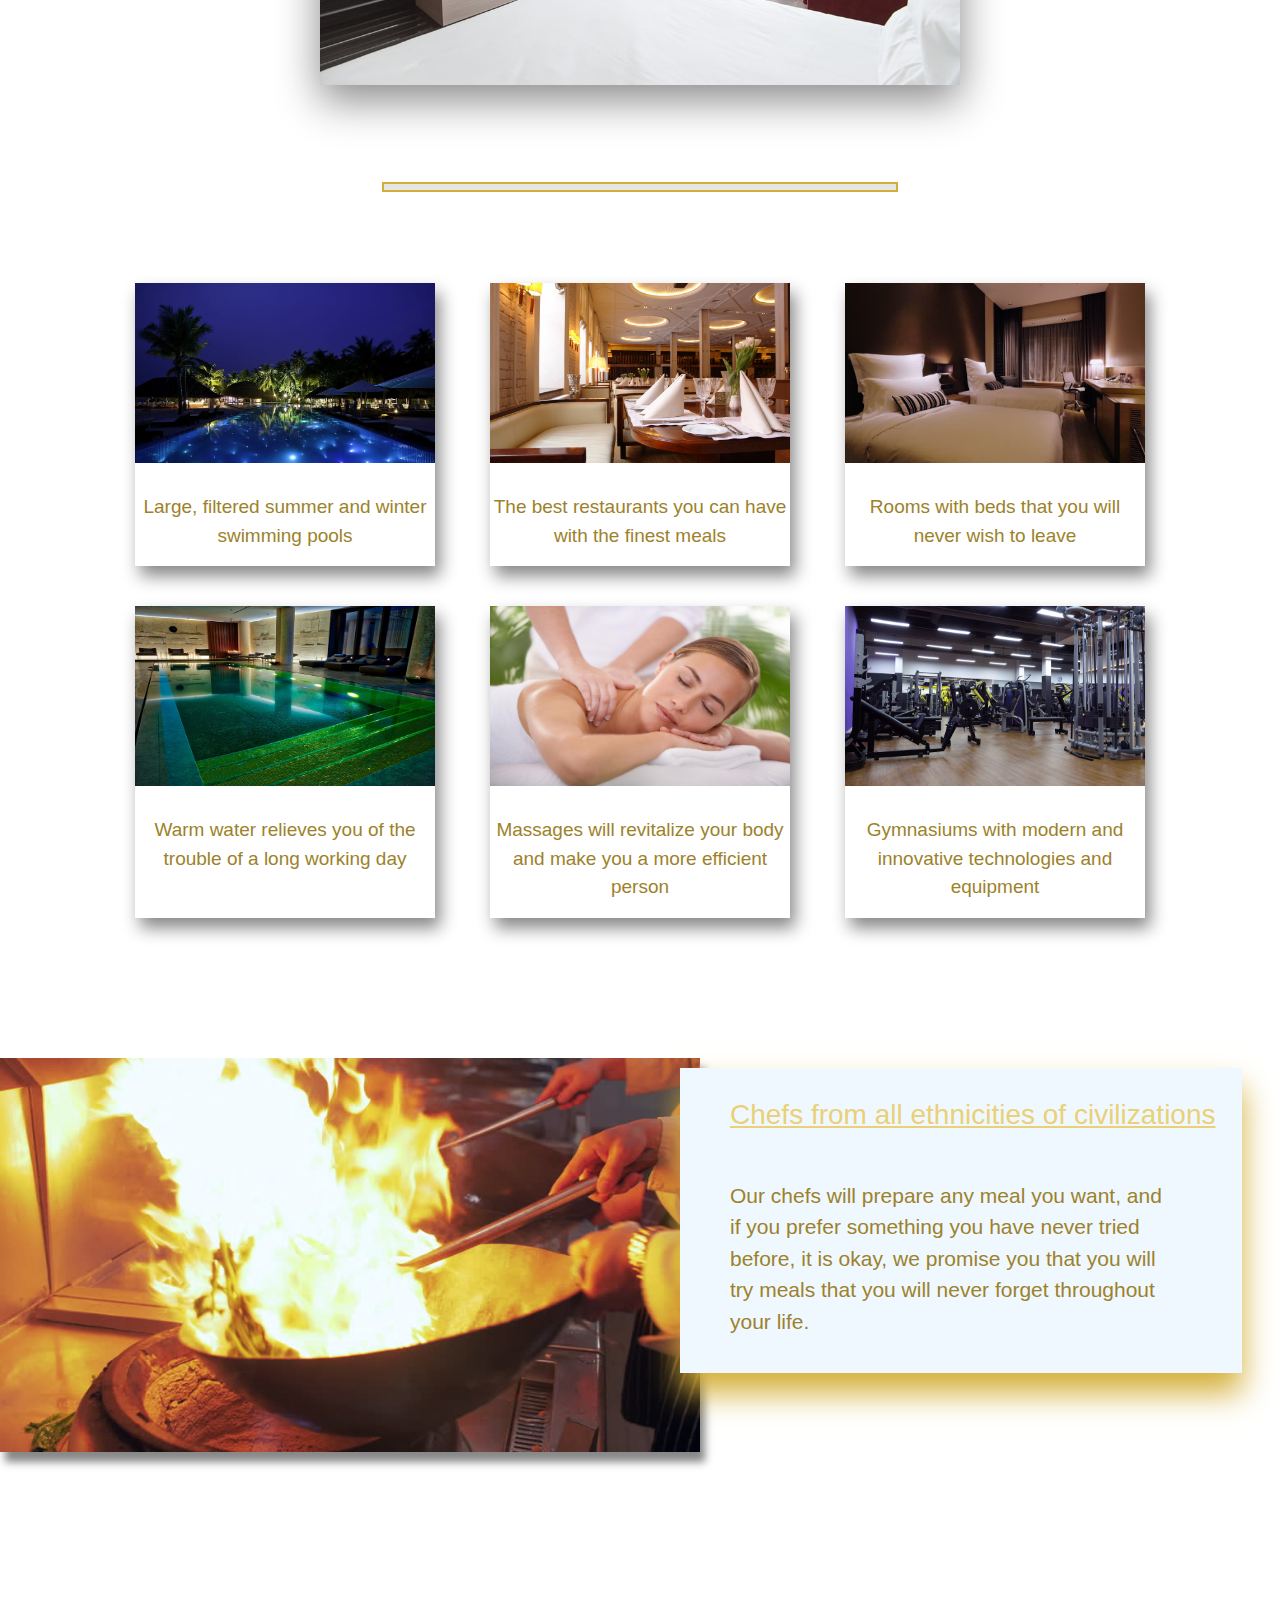
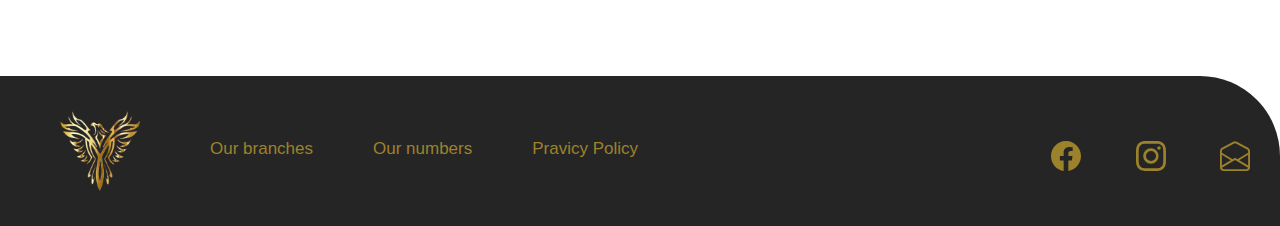
==== commit e1bf0e20: "some features added" ====
--- a/index.html
+++ b/index.html
@@ -18,10 +18,10 @@
                 <img src="images/download.png" alt="">
                 <nav>
                     <ul>
-                        <li> <a href=""> Log in </a></li>
                         <li> <a href="">Offers</a></li>
                         <li><a href="#b">Contact us</a></li>
                         <li> <a href="#a">About us</a></li>
+                        <li> <a href="">What's new</a></li>
                     </ul>
                 </nav>
             </div>
@@ -48,8 +48,6 @@
         <img src="images/photo-1576675784432-994941412b3d.jpg" alt="">
     </div>
     <hr id="a">
-    <hr>
-    <hr>
     <hr>
     <hr>
     <hr>
@@ -89,6 +87,8 @@
             <h3>Chefs from all ethnicities of civilizations</h3>
             <p>Our chefs will prepare any meal you want, and if you prefer something you have never tried before, it is
                 okay, we promise you that you will try meals that you will never forget throughout your life.</p>
+                <br>
+                <br>
         </div>
     </div>
     <br id="b">
@@ -119,7 +119,9 @@
 
 
 
-
+    <div class="up_icon">
+        <img src="images/iconfinder_up-top-arrow_2931161.png" alt="">
+    </div>
 
     <script src="js/jquery-3.5.1.min.js"></script>
     <script src="js/bootstrap.min.js"></script>
--- a/css/index.css
+++ b/css/index.css
@@ -137,11 +137,12 @@
     display: flex;
     flex-direction: column;
     display: none;
+    margin-left: 71px;
     
 }
 .icon-hamburger span
 {
-    width: 50px;
+    width: 40px;
     height: 2px;
     background-color: #D4AF37; 
     margin-top: 10px;
@@ -152,13 +153,14 @@
     display: flex;
     flex-direction: column;
     display: none;
+    margin-left: 71px;
 }
 .icon-close span
 {
-    width: 50px;
+    width: 40px;
     height: 5px;
     background-color: #D4AF37;
-    margin: -2px; 
+    margin: -2.5px; 
 }
 .icon-close span:first-of-type
 {
@@ -247,6 +249,7 @@
 {
     width: 50%;
     margin-bottom: 100px;
+    box-shadow: 0px 15px 40px #888888;
 }
 @media only screen and (max-width:500px)
 {
@@ -255,6 +258,7 @@
         font-size: 161%;
         line-height: 41px;
         letter-spacing: 4px;
+        font-weight: 400;
     }
     .cont-fi-a img
     {
@@ -264,6 +268,11 @@
     }
 }
 /*cont-fi-a*/
+#a
+{
+    border:solid 2px #D4AF37;
+    height: 6px;
+}
 hr
 {
     height: 1px;
@@ -289,6 +298,7 @@
     align-items: center;
     text-align: center;
     margin-bottom: 40px;
+    box-shadow: 5px 10px 16px #888888;
 }
 
 .cont-se-a img
@@ -307,17 +317,24 @@
 .cont-thi-a
 {
     display: flex;
-    justify-content: space-between;
+    justify-content: flex-start;
     margin-bottom: 200px;
 }
 .cont-thi-a img
 {
     width: 700px;
+    box-shadow: 5px 10px 8px #888888;
 }
 .cont-thi-a div
 {
     padding-left: 50px;
     padding-top: 30px;
+    box-shadow: 0px 20px 30px #d4af37;
+    height: 305px;
+    width: 562px;
+    margin-left: -20px;
+    background-color: aliceblue;
+    margin-top: 10px;
 }
 .cont-thi-a div h3
 {
@@ -345,6 +362,9 @@
         display: flex;
         flex-direction: column;
         align-items: center;
+        height: auto;
+        width: 85%;
+        
     }
     .cont-thi-a img
     {
@@ -448,4 +468,30 @@
         font-size: 20px;
     }
 }
-/*footer*/+/*footer*/
+/*up icon*/
+.up_icon
+{
+    background-color: #D4AF37;
+    position: fixed;
+    top: 92vh;
+    right: 10px;
+    border-radius: 50%;
+    height: 40px;
+    width: 40px;
+    text-align: center;
+    cursor: pointer;
+}
+.up_icon img
+{
+    width: 20px;
+    margin: 20%;
+}
+/* @media only screen and (max-width:500px)
+{
+    .up_icon
+    {
+        background-color: transparent;
+    }
+} */
+/*up icon*/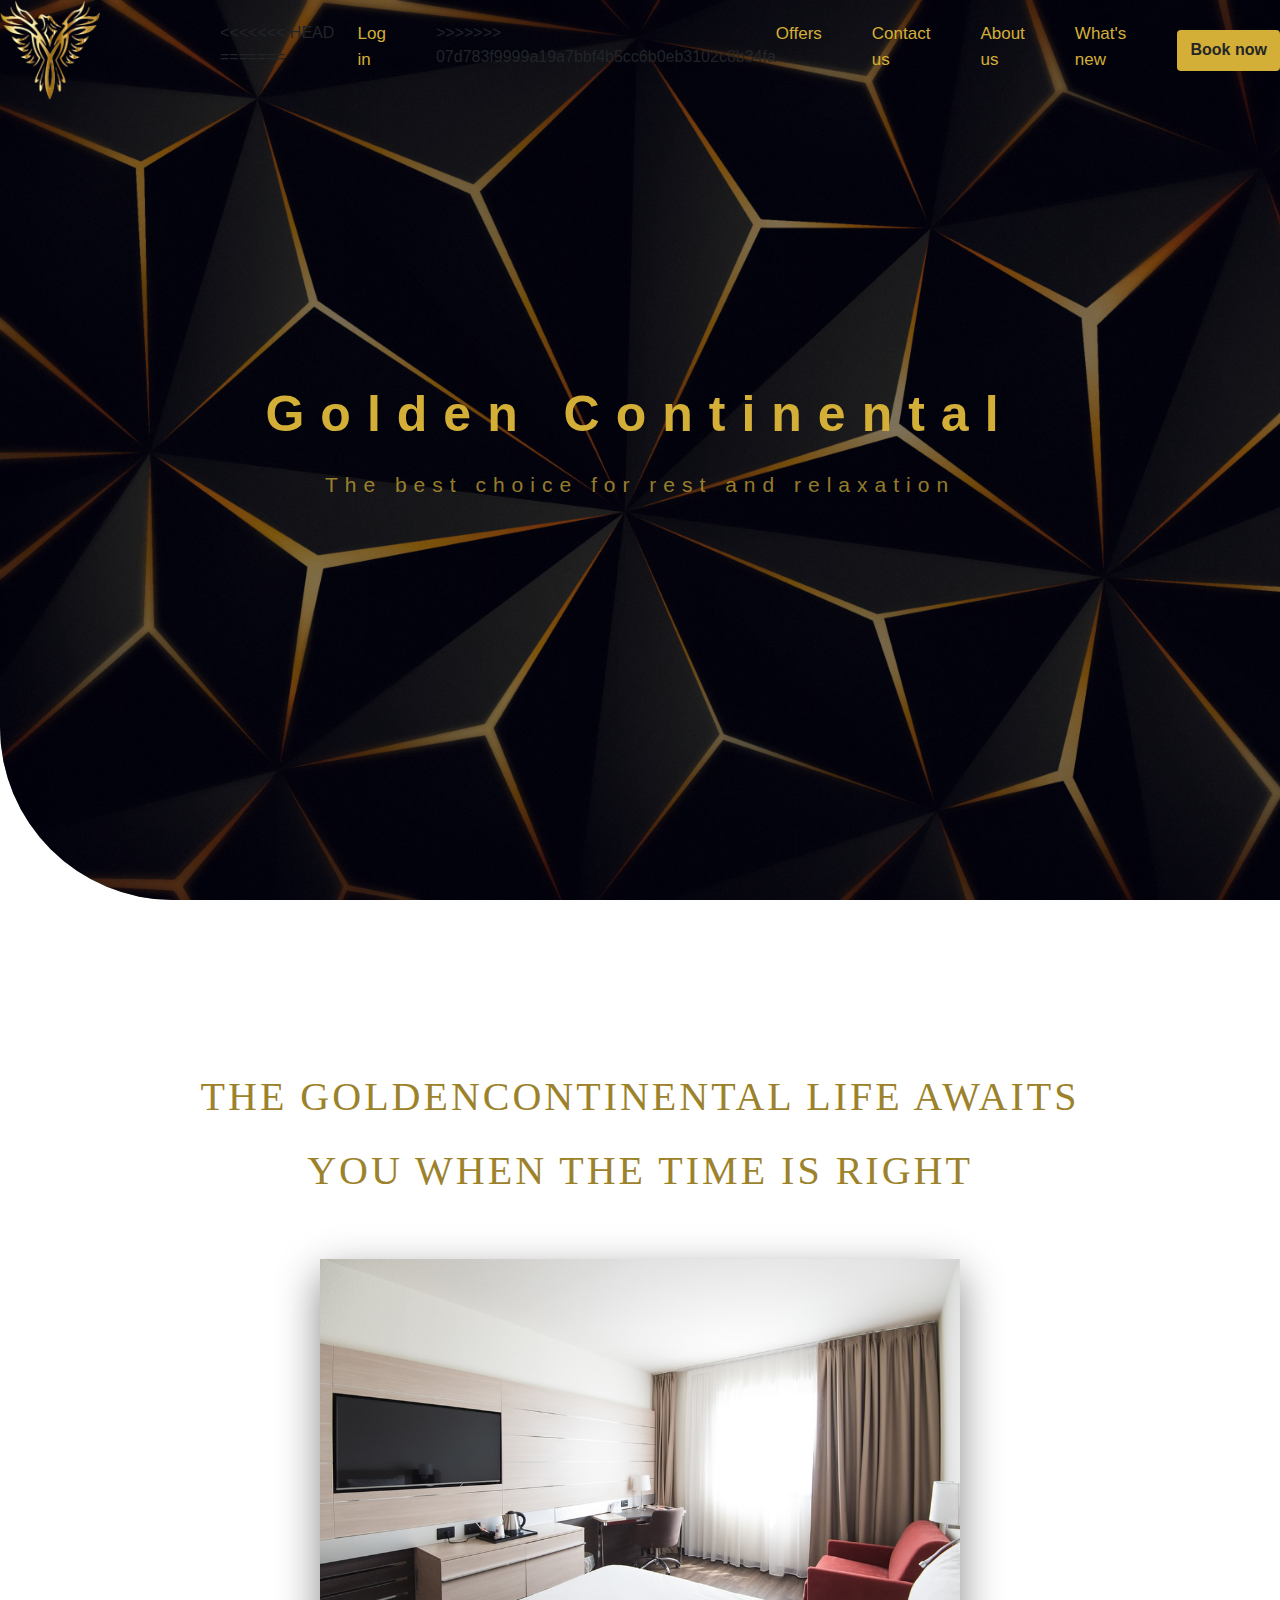
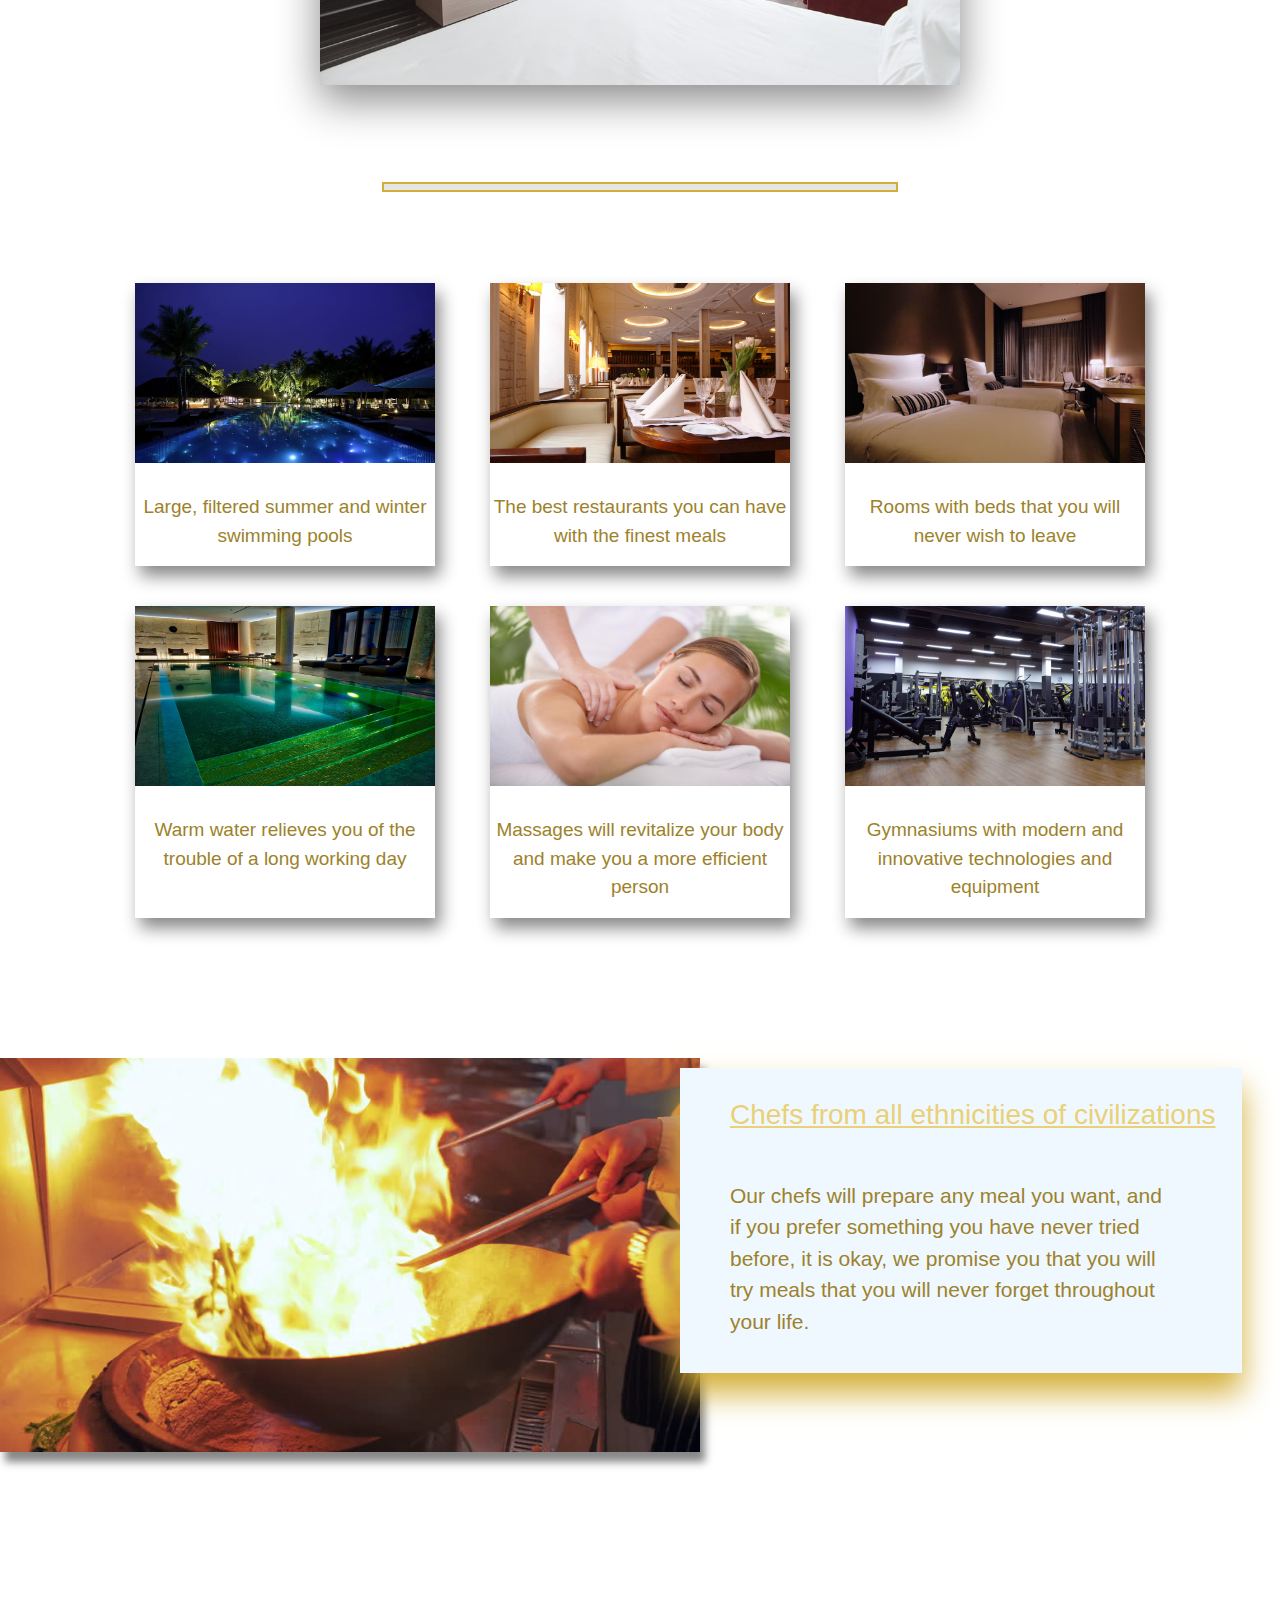
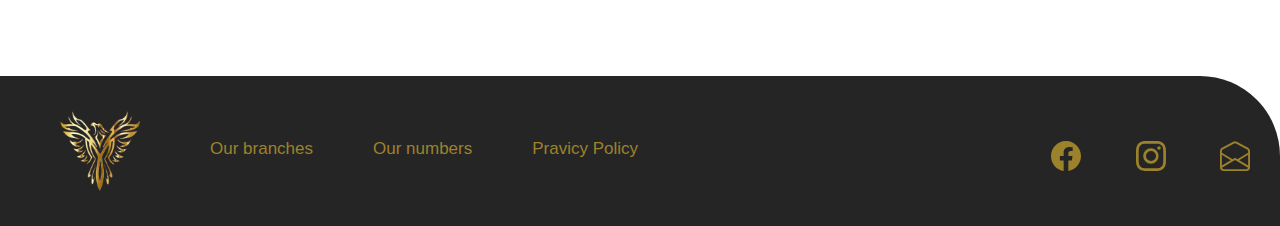
==== commit d16cc545: "some features added" ====
--- a/index.html
+++ b/index.html
@@ -18,6 +18,10 @@
                 <img src="images/download.png" alt="">
                 <nav>
                     <ul>
+<<<<<<< HEAD
+=======
+                        <li> <a href="https://mouhamadanas.github.io/project1-page-tow/"> Log in </a></li>
+>>>>>>> 07d783f9999a19a7bbf4b5cc6b0eb3102c8b34fa
                         <li> <a href="">Offers</a></li>
                         <li><a href="#b">Contact us</a></li>
                         <li> <a href="#a">About us</a></li>
@@ -129,4 +133,4 @@
 
 </body>
 
-</html>+</html>
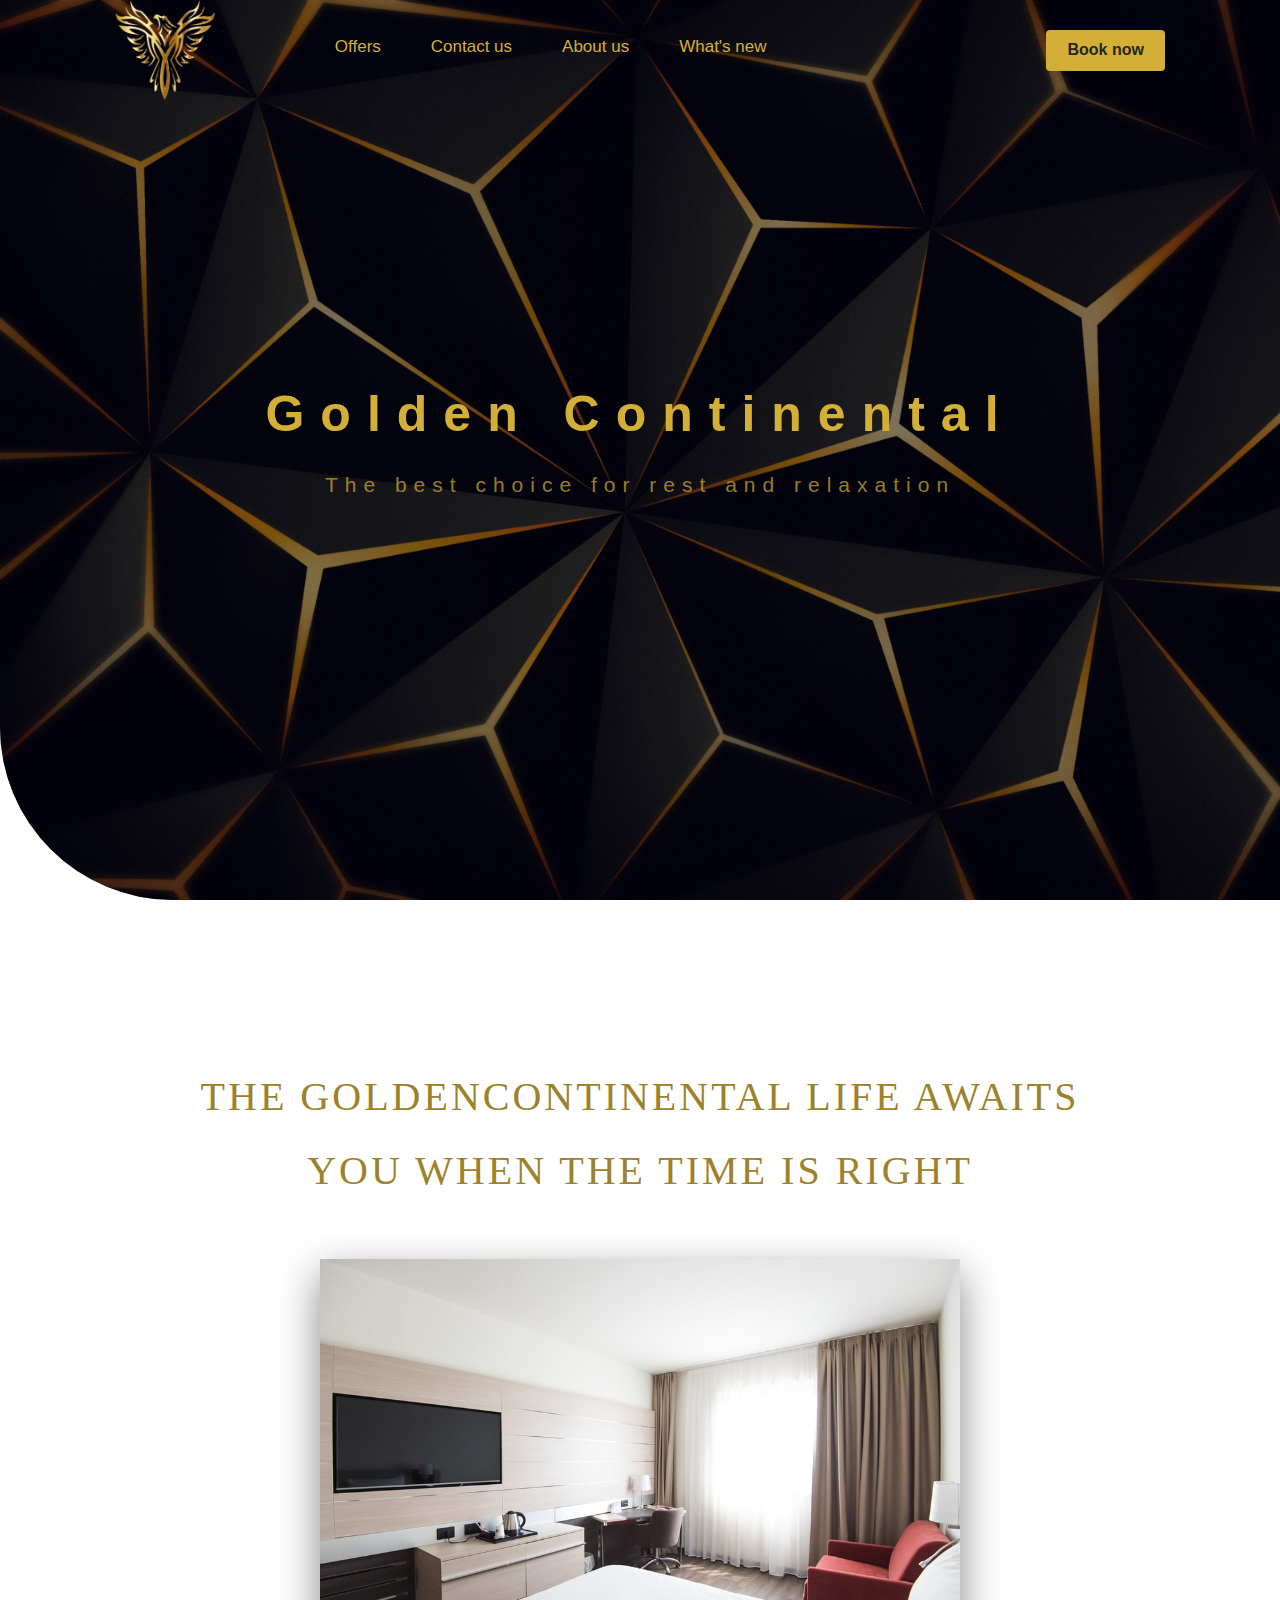
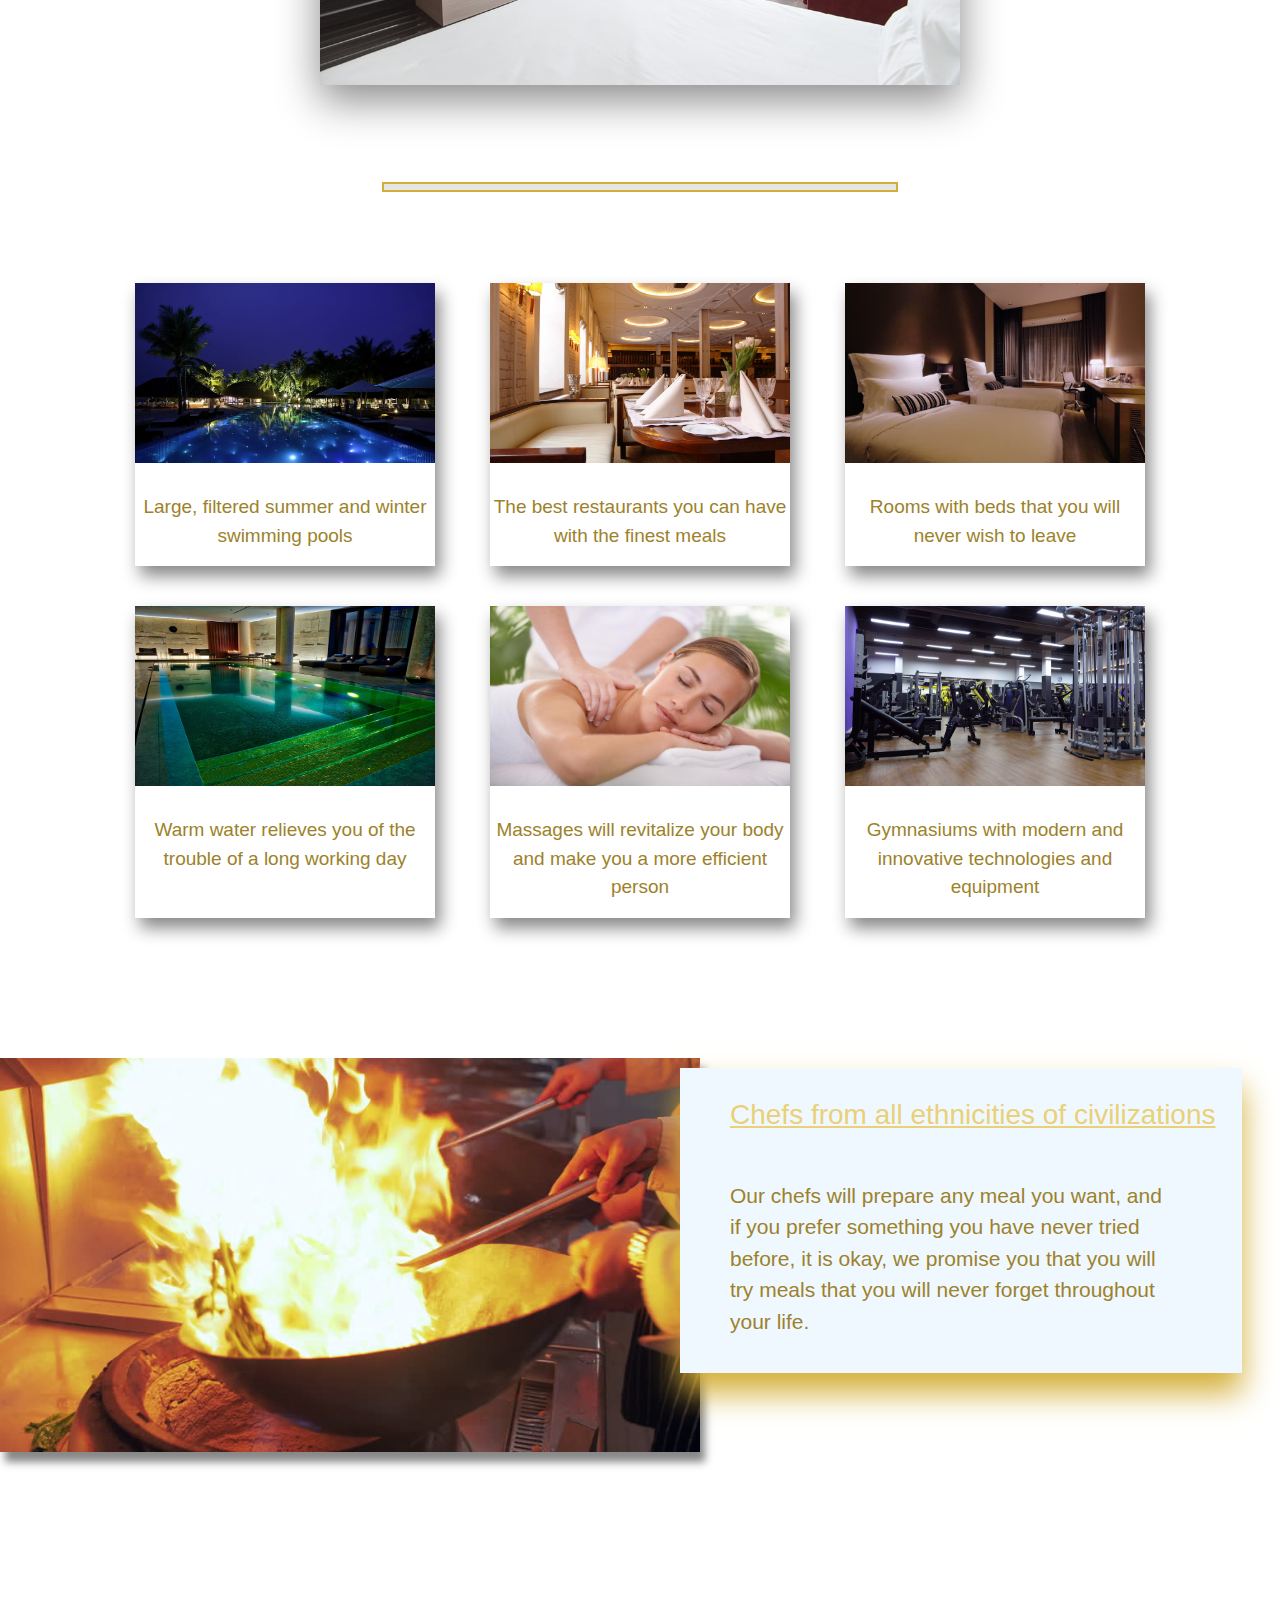
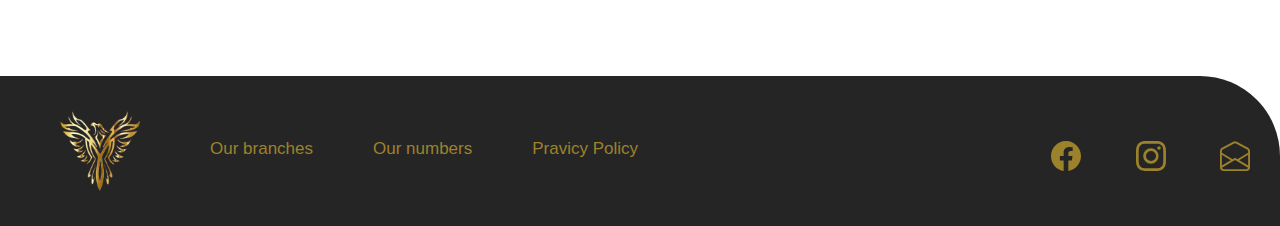
==== commit a977e8b6: "finished" ====
--- a/index.html
+++ b/index.html
@@ -18,10 +18,6 @@
                 <img src="images/download.png" alt="">
                 <nav>
                     <ul>
-<<<<<<< HEAD
-=======
-                        <li> <a href="https://mouhamadanas.github.io/project1-page-tow/"> Log in </a></li>
->>>>>>> 07d783f9999a19a7bbf4b5cc6b0eb3102c8b34fa
                         <li> <a href="">Offers</a></li>
                         <li><a href="#b">Contact us</a></li>
                         <li> <a href="#a">About us</a></li>
@@ -133,4 +129,4 @@
 
 </body>
 
-</html>
+</html>